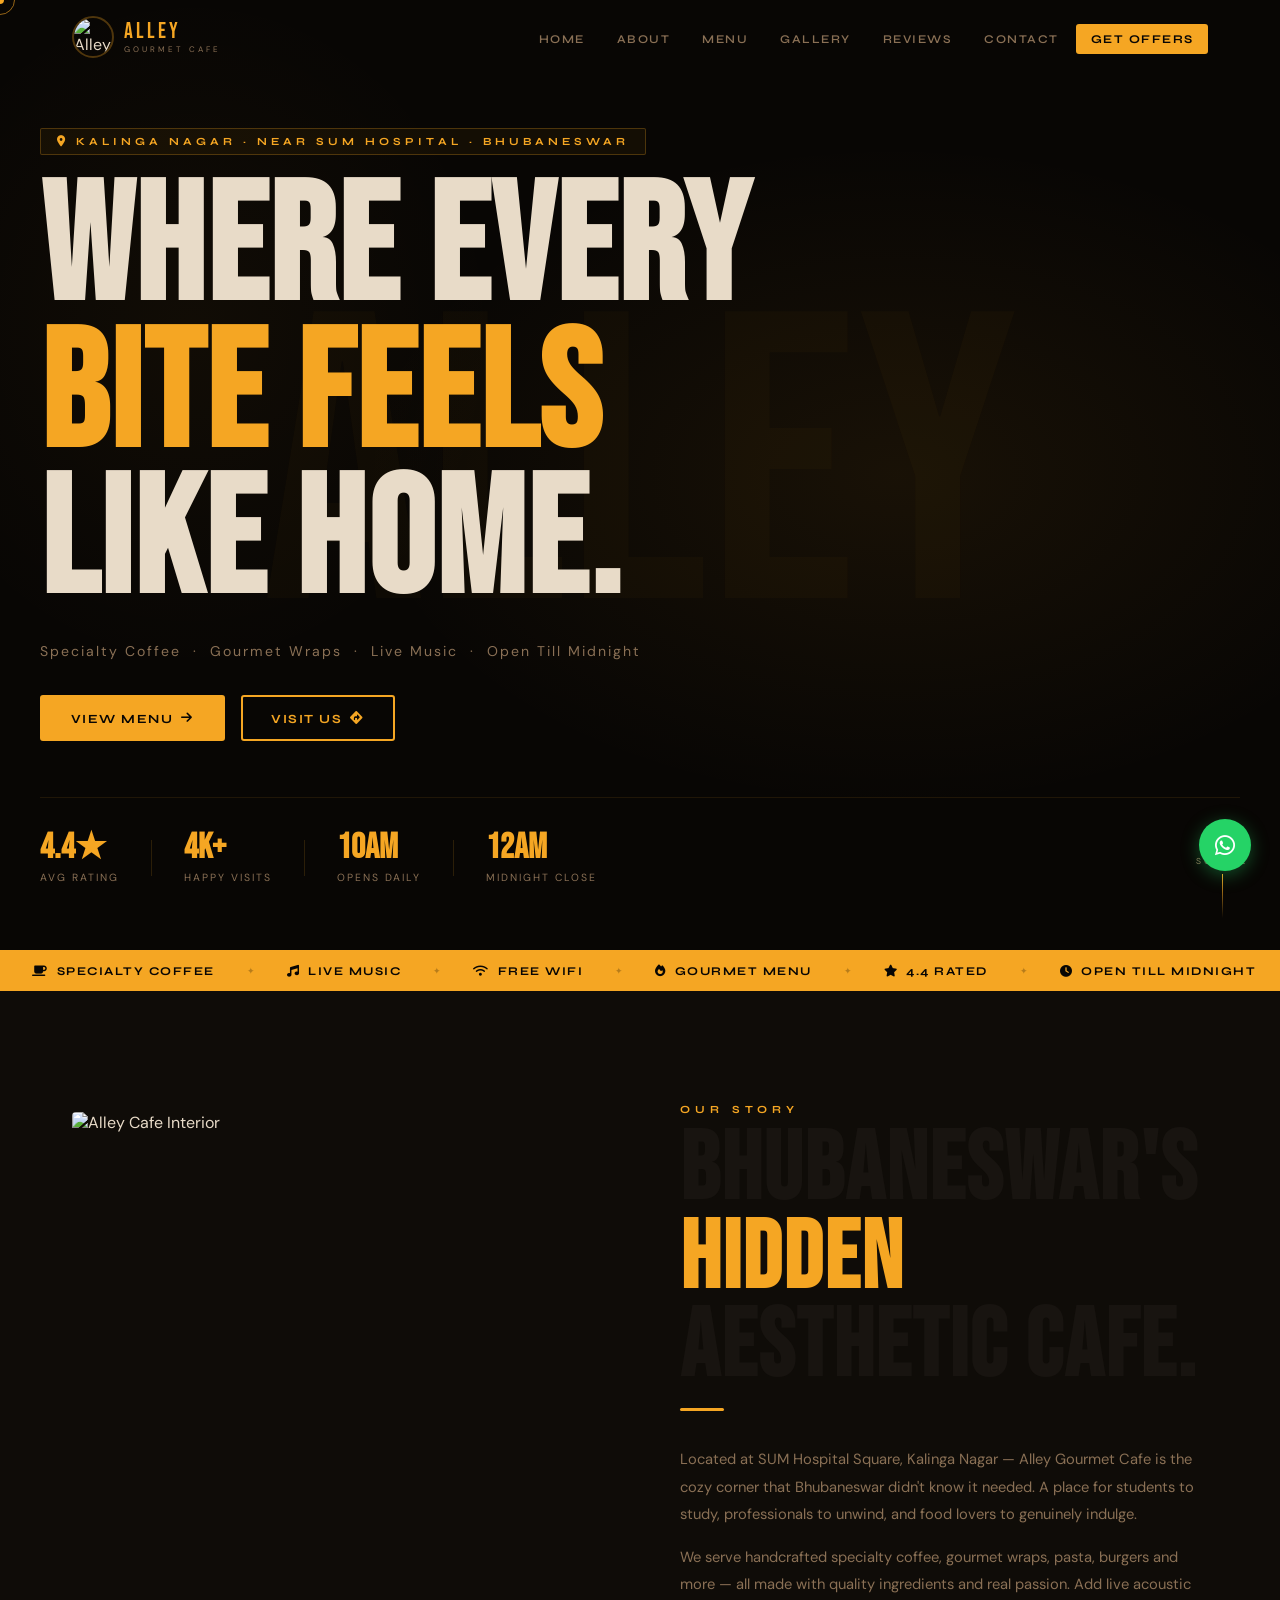
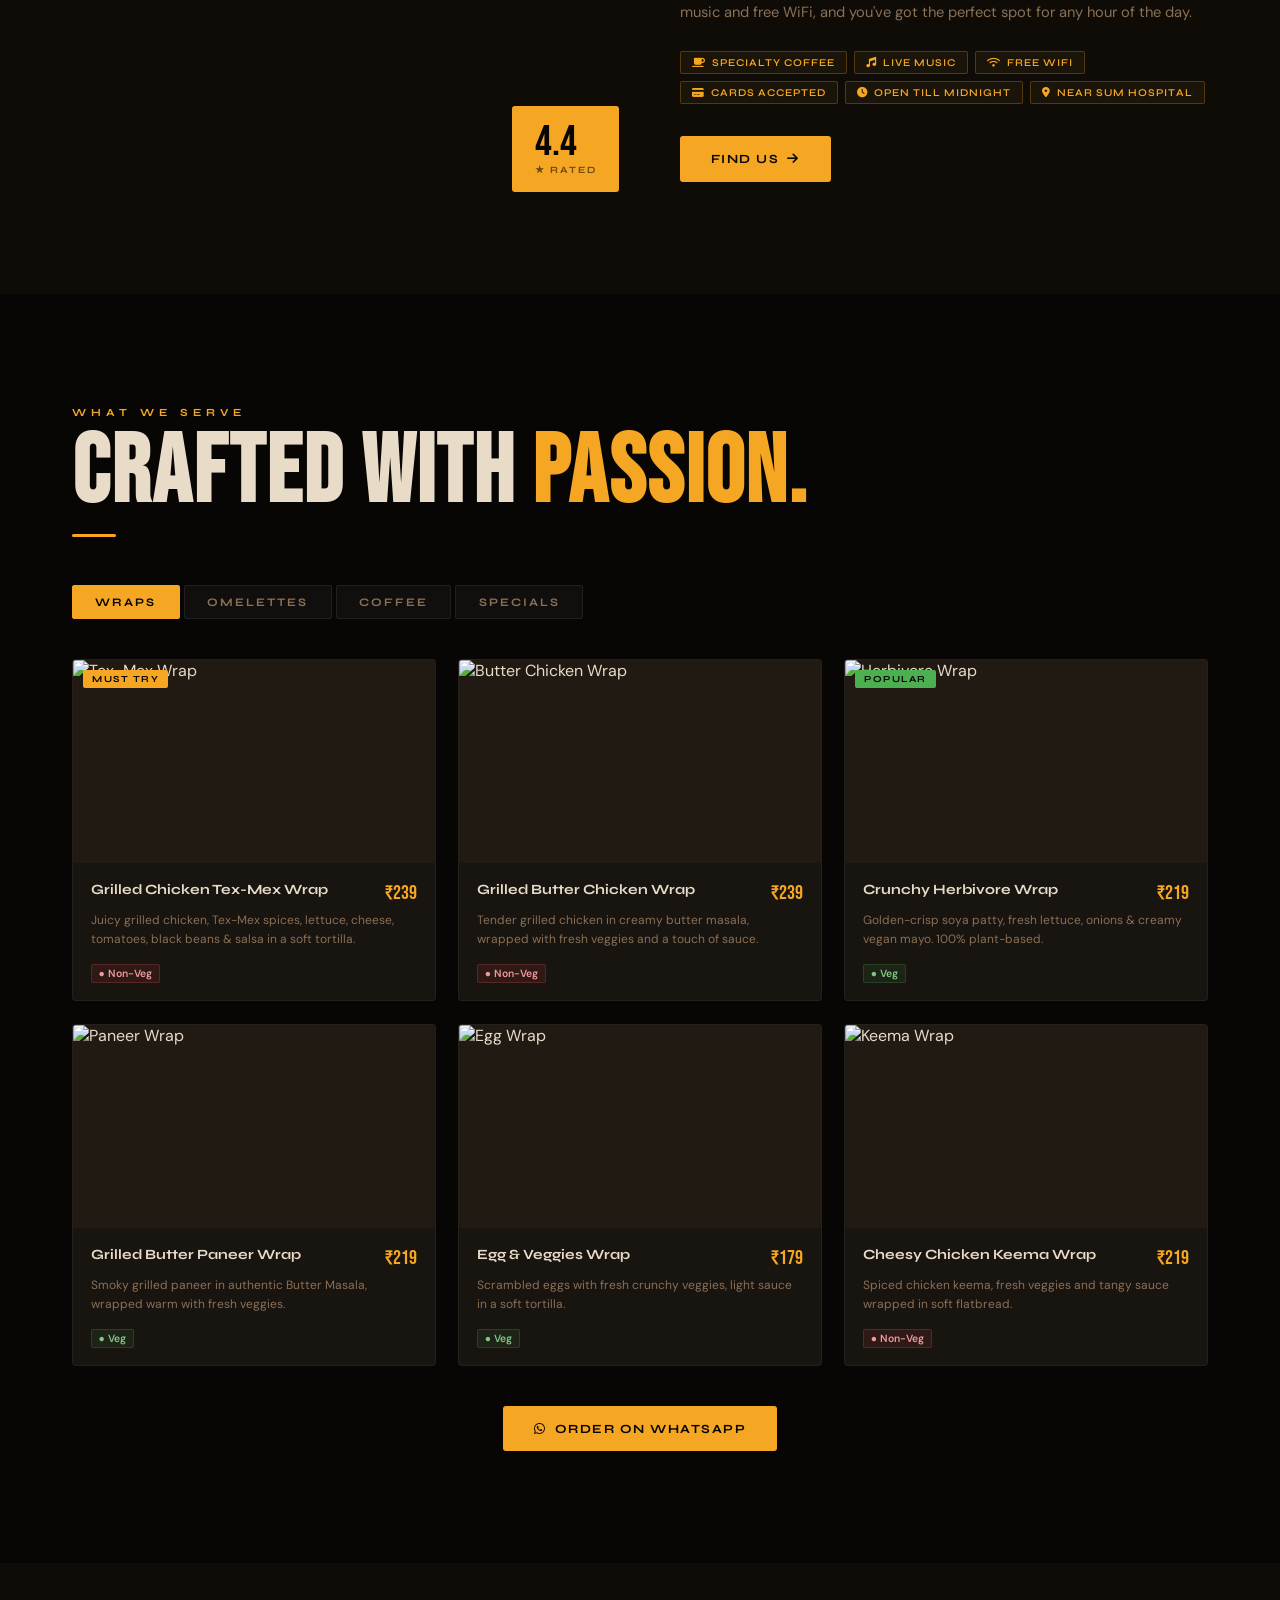
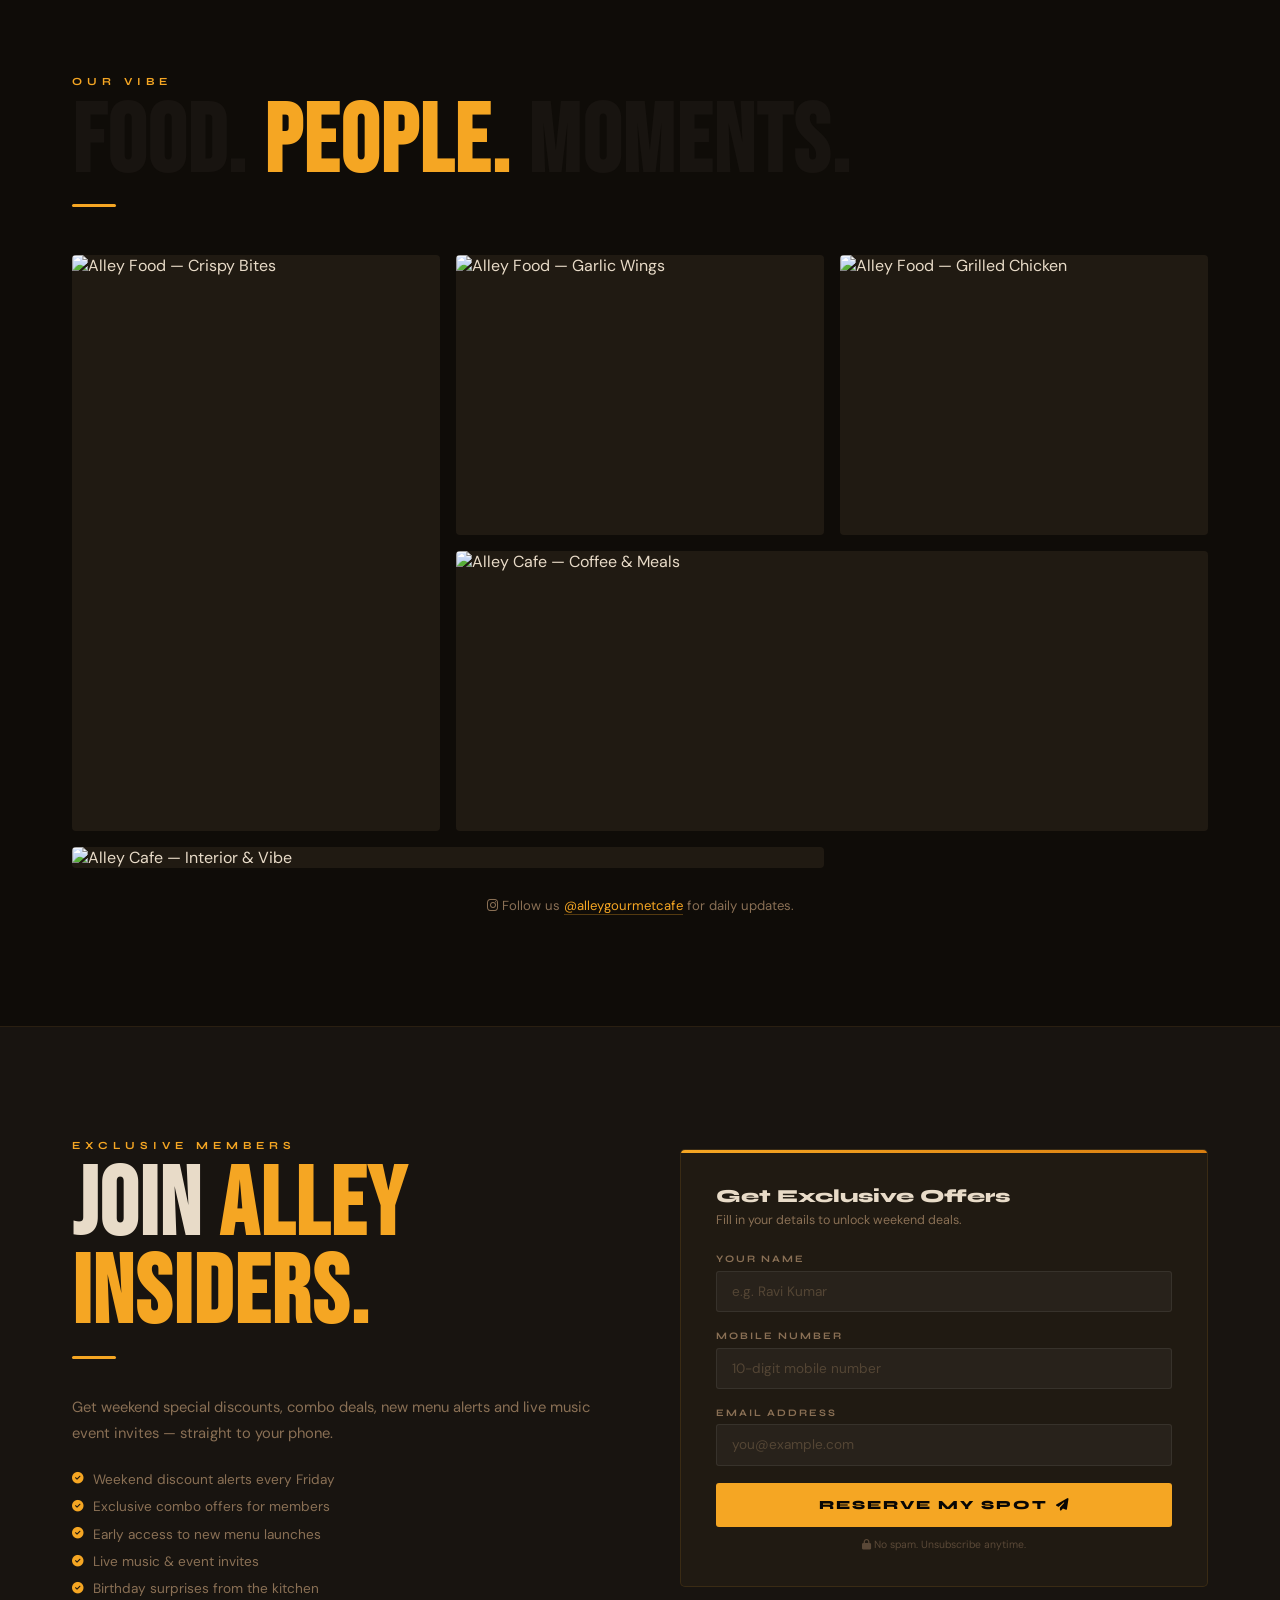
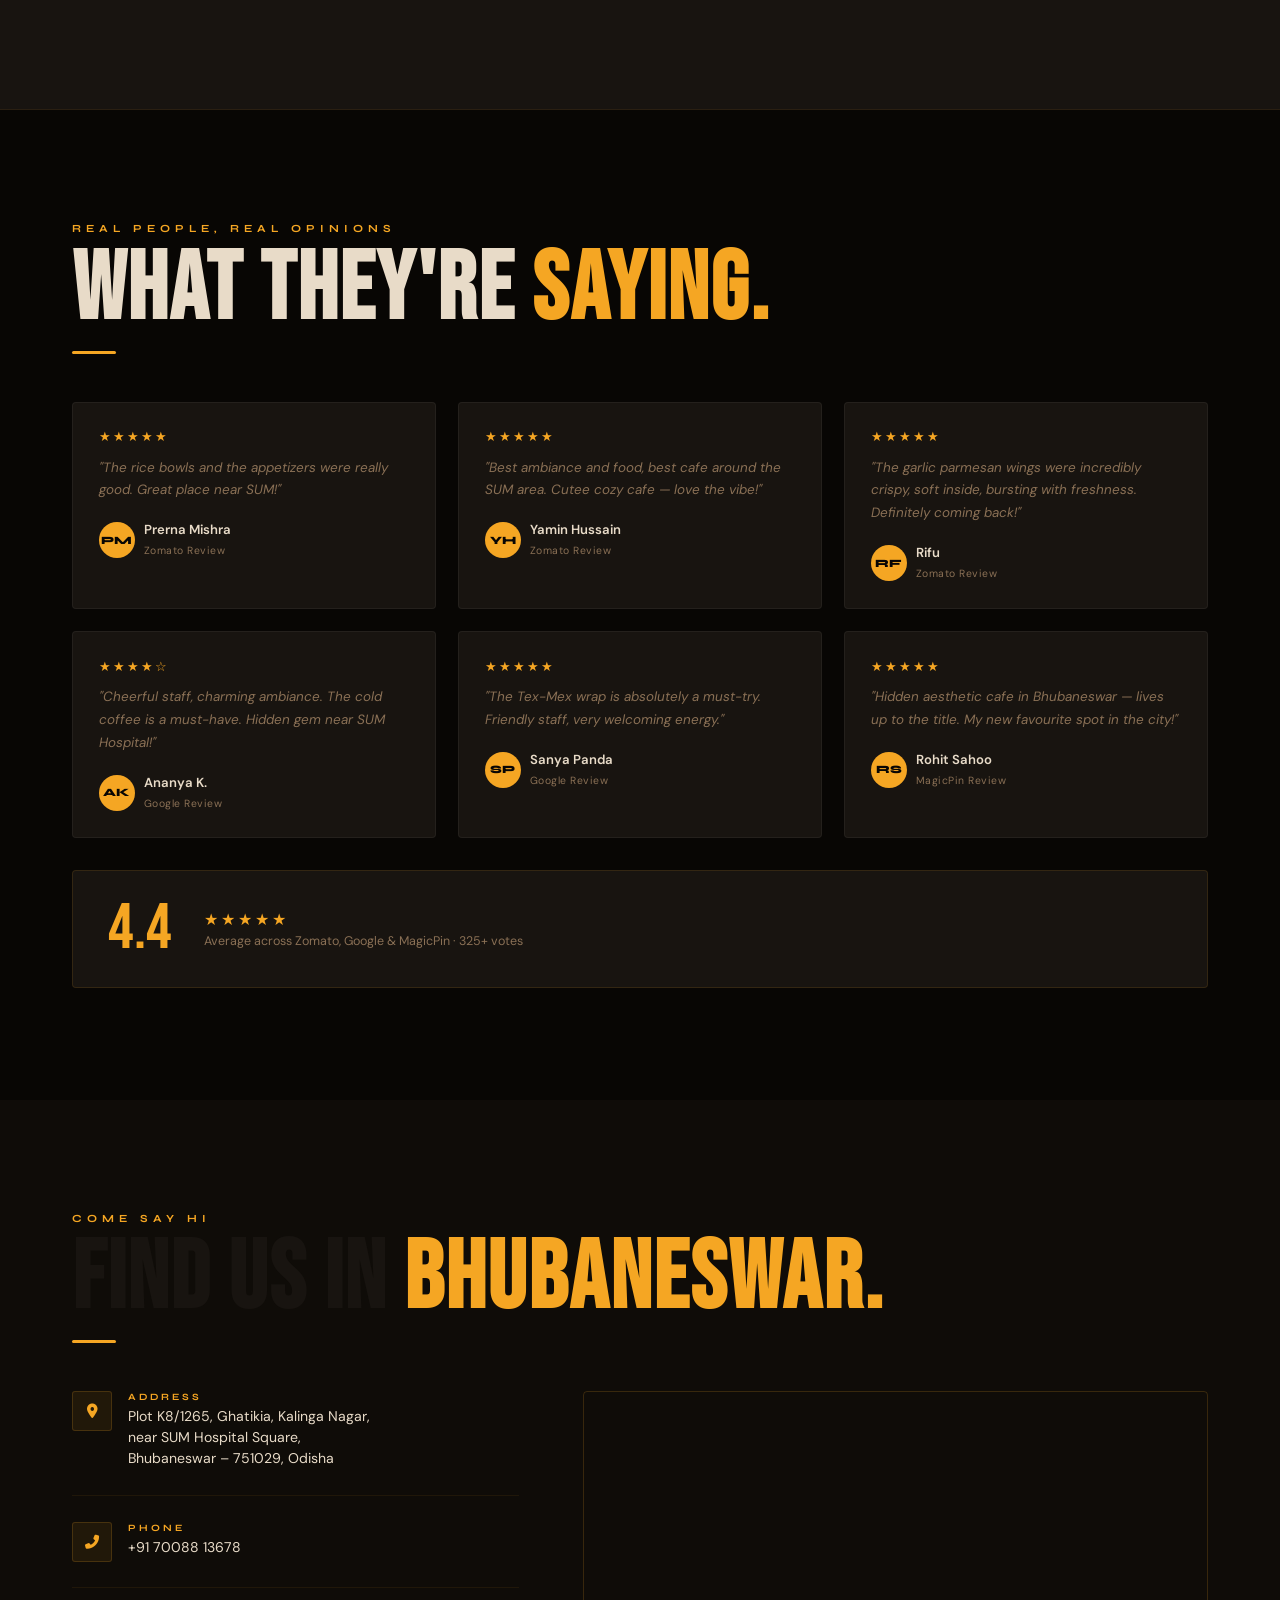
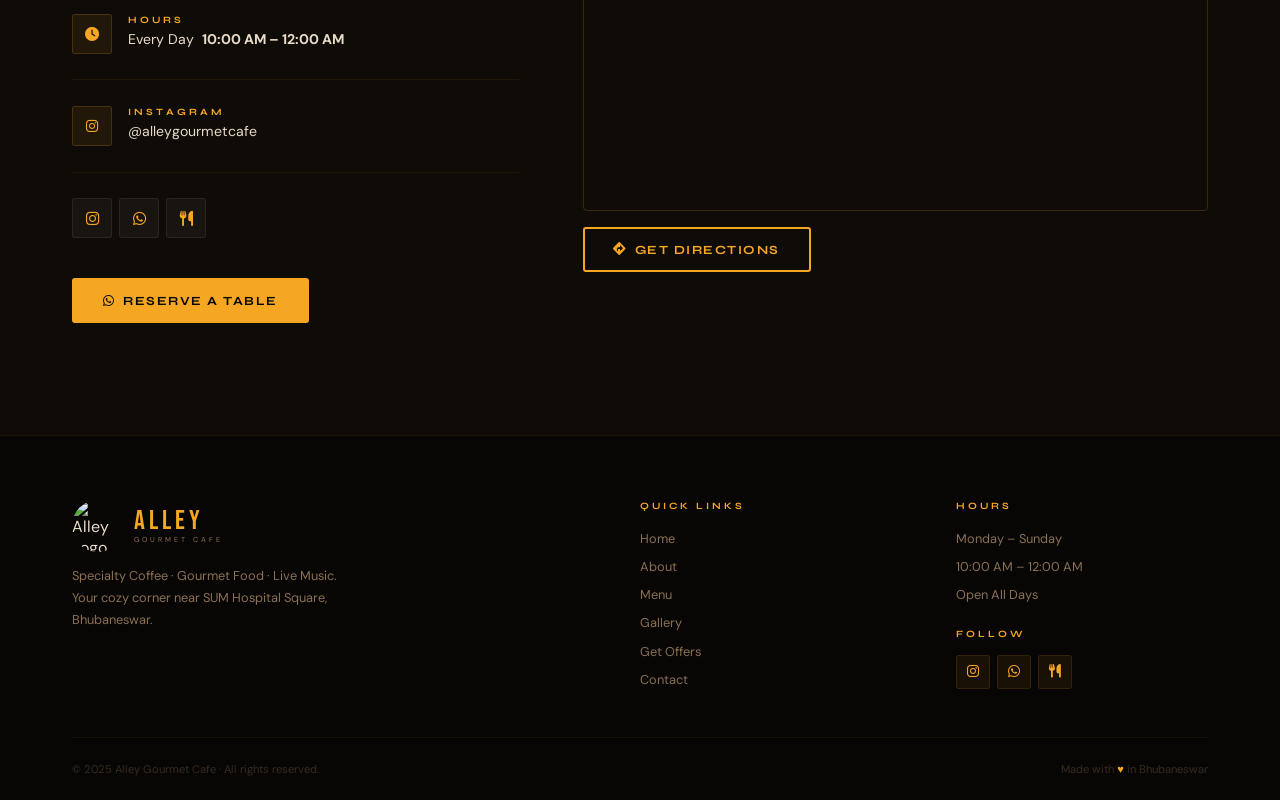
==== index.html @ 865d18d4 "Rename index.html.html to index.html" ====
<!DOCTYPE html>
<html lang="en">
<head>
  <meta charset="UTF-8"/>
  <meta name="viewport" content="width=device-width, initial-scale=1.0"/>
  <title>Alley Gourmet Cafe — Bhubaneswar</title>
  <meta name="description" content="Alley Gourmet Cafe — Specialty Coffee, Gourmet Food & Live Music near SUM Hospital Square, Kalinga Nagar, Bhubaneswar. Open 10AM–12AM Midnight."/>
  <link rel="preconnect" href="https://fonts.googleapis.com"/>
  <link rel="preconnect" href="https://fonts.gstatic.com" crossorigin/>
  <link href="https://fonts.googleapis.com/css2?family=Bebas+Neue&family=Syne:wght@400;600;700;800&family=DM+Sans:ital,wght@0,300;0,400;0,500;1,400&display=swap" rel="stylesheet"/>
  <link rel="stylesheet" href="https://cdnjs.cloudflare.com/ajax/libs/font-awesome/6.5.0/css/all.min.css"/>
  <link rel="stylesheet" href="css/style.css"/>
</head>
<body>

<!-- ═══ SPLASH ═══ -->
<div id="splash">
  <div class="splash-inner">
    <div class="splash-logo-wrap">
      <img src="images/logo.jpg" alt="Alley Gourmet Cafe Logo" class="splash-img"/>
    </div>
    <p class="splash-tag">WHERE EVERY BITE FEELS LIKE HOME</p>
    <div class="splash-bar"></div>
  </div>
</div>

<!-- ═══ CURSOR ═══ -->
<div class="cursor" id="cursor"></div>
<div class="cursor-ring" id="cursorRing"></div>

<!-- ═══ NAVBAR ═══ -->
<nav class="navbar" id="navbar">
  <div class="nav-wrap">
    <a href="#hero" class="nav-brand">
      <img src="images/logo.jpg" alt="Alley Logo" class="nav-logo-img"/>
      <div class="nav-brand-text">
        <span class="nbname">ALLEY</span>
        <span class="nbsub">GOURMET CAFE</span>
      </div>
    </a>
    <button class="hamburger" id="hamburger" aria-label="Toggle menu">
      <span></span><span></span><span></span>
    </button>
    <ul class="nav-menu" id="navMenu">
      <li><a href="#hero"    class="nlink">Home</a></li>
      <li><a href="#about"   class="nlink">About</a></li>
      <li><a href="#menu"    class="nlink">Menu</a></li>
      <li><a href="#gallery" class="nlink">Gallery</a></li>
      <li><a href="#reviews" class="nlink">Reviews</a></li>
      <li><a href="#contact" class="nlink">Contact</a></li>
      <li><a href="#offers"  class="nlink ncta">Get Offers</a></li>
    </ul>
  </div>
</nav>

<!-- ═══ HERO ═══ -->
<section id="hero" class="hero">
  <div class="hero-bg-word">ALLEY</div>
  <div class="hero-inner">
    <span class="hero-pill reveal"><i class="fas fa-map-marker-alt"></i> Kalinga Nagar · Near SUM Hospital · Bhubaneswar</span>
    <h1 class="hero-h1 reveal">
      <span>WHERE EVERY</span>
      <span class="accent">BITE FEELS</span>
      <span>LIKE HOME.</span>
    </h1>
    <p class="hero-sub reveal">Specialty Coffee &nbsp;·&nbsp; Gourmet Wraps &nbsp;·&nbsp; Live Music &nbsp;·&nbsp; Open Till Midnight</p>
    <div class="hero-actions reveal">
      <a href="#menu"    class="btn-fill">View Menu <i class="fas fa-arrow-right"></i></a>
      <a href="#contact" class="btn-line">Visit Us  <i class="fas fa-directions"></i></a>
    </div>
    <div class="hero-nums reveal">
      <div class="hnum"><b>4.4★</b><span>Avg Rating</span></div>
      <div class="hdiv"></div>
      <div class="hnum"><b>4K+</b><span>Happy Visits</span></div>
      <div class="hdiv"></div>
      <div class="hnum"><b>10AM</b><span>Opens Daily</span></div>
      <div class="hdiv"></div>
      <div class="hnum"><b>12AM</b><span>Midnight Close</span></div>
    </div>
  </div>
  <div class="hero-scroll"><span>SCROLL</span><div class="hscroll-line"></div></div>
</section>

<!-- ═══ TICKER ═══ -->
<div class="ticker">
  <div class="ticker-inner">
    <span><i class="fas fa-coffee"></i> Specialty Coffee</span><em>✦</em>
    <span><i class="fas fa-music"></i> Live Music</span><em>✦</em>
    <span><i class="fas fa-wifi"></i> Free WiFi</span><em>✦</em>
    <span><i class="fas fa-fire"></i> Gourmet Menu</span><em>✦</em>
    <span><i class="fas fa-star"></i> 4.4 Rated</span><em>✦</em>
    <span><i class="fas fa-clock"></i> Open Till Midnight</span><em>✦</em>
    <span><i class="fas fa-tag"></i> Affordable Prices</span><em>✦</em>
    <span><i class="fas fa-coffee"></i> Specialty Coffee</span><em>✦</em>
    <span><i class="fas fa-music"></i> Live Music</span><em>✦</em>
    <span><i class="fas fa-wifi"></i> Free WiFi</span><em>✦</em>
    <span><i class="fas fa-fire"></i> Gourmet Menu</span><em>✦</em>
    <span><i class="fas fa-star"></i> 4.4 Rated</span><em>✦</em>
    <span><i class="fas fa-clock"></i> Open Till Midnight</span><em>✦</em>
    <span><i class="fas fa-tag"></i> Affordable Prices</span><em>✦</em>
  </div>
</div>

<!-- ═══ ABOUT ═══ -->
<section id="about" class="about">
  <div class="container">
    <div class="about-grid">
      <div class="about-img-col reveal">
        <div class="about-img-frame">
          <img src="images/cafe-interior.jpg" alt="Alley Cafe Interior" class="about-photo"/>
          <div class="about-float-badge">
            <div class="afb-num">4.4</div>
            <div class="afb-txt">★ Rated</div>
          </div>
        </div>
      </div>
      <div class="about-txt-col">
        <p class="slabel reveal">Our Story</p>
        <h2 class="stitle reveal">Bhubaneswar's<br/><em>Hidden</em> Aesthetic Cafe.</h2>
        <div class="sbar reveal"></div>
        <p class="about-p reveal">Located at SUM Hospital Square, Kalinga Nagar — Alley Gourmet Cafe is the cozy corner that Bhubaneswar didn't know it needed. A place for students to study, professionals to unwind, and food lovers to genuinely indulge.</p>
        <p class="about-p reveal">We serve handcrafted specialty coffee, gourmet wraps, pasta, burgers and more — all made with quality ingredients and real passion. Add live acoustic music and free WiFi, and you've got the perfect spot for any hour of the day.</p>
        <div class="about-chips reveal">
          <span><i class="fas fa-coffee"></i> Specialty Coffee</span>
          <span><i class="fas fa-music"></i> Live Music</span>
          <span><i class="fas fa-wifi"></i> Free WiFi</span>
          <span><i class="fas fa-credit-card"></i> Cards Accepted</span>
          <span><i class="fas fa-clock"></i> Open Till Midnight</span>
          <span><i class="fas fa-map-marker-alt"></i> Near SUM Hospital</span>
        </div>
        <a href="#contact" class="btn-fill reveal">Find Us <i class="fas fa-arrow-right"></i></a>
      </div>
    </div>
  </div>
</section>

<!-- ═══ MENU ═══ -->
<section id="menu" class="menu-sec">
  <div class="container">
    <div class="sec-head reveal">
      <p class="slabel">What We Serve</p>
      <h2 class="stitle light">Crafted With <em>Passion.</em></h2>
      <div class="sbar"></div>
    </div>
    <div class="menu-tabs reveal">
      <button class="mtab active" data-cat="wraps">Wraps</button>
      <button class="mtab" data-cat="omelettes">Omelettes</button>
      <button class="mtab" data-cat="coffee">Coffee</button>
      <button class="mtab" data-cat="specials">Specials</button>
    </div>
    <div class="mgrid">

      <!-- WRAPS -->
      <div class="mcard" data-cat="wraps">
        <div class="mcard-img">
          <img src="images/garlic-wings.jpg" alt="Tex-Mex Wrap"/>
          <span class="mbadge">Must Try</span>
        </div>
        <div class="mcard-body">
          <div class="mcard-top"><h4>Grilled Chicken Tex-Mex Wrap</h4><span class="mprice">₹239</span></div>
          <p>Juicy grilled chicken, Tex-Mex spices, lettuce, cheese, tomatoes, black beans & salsa in a soft tortilla.</p>
          <span class="tag-nv">● Non-Veg</span>
        </div>
      </div>
      <div class="mcard" data-cat="wraps">
        <div class="mcard-img"><img src="images/grilled-chicken.jpg" alt="Butter Chicken Wrap"/></div>
        <div class="mcard-body">
          <div class="mcard-top"><h4>Grilled Butter Chicken Wrap</h4><span class="mprice">₹239</span></div>
          <p>Tender grilled chicken in creamy butter masala, wrapped with fresh veggies and a touch of sauce.</p>
          <span class="tag-nv">● Non-Veg</span>
        </div>
      </div>
      <div class="mcard" data-cat="wraps">
        <div class="mcard-img">
          <img src="images/gallery-1.jpg" alt="Herbivore Wrap"/>
          <span class="mbadge mbadge-veg">Popular</span>
        </div>
        <div class="mcard-body">
          <div class="mcard-top"><h4>Crunchy Herbivore Wrap</h4><span class="mprice">₹219</span></div>
          <p>Golden-crisp soya patty, fresh lettuce, onions & creamy vegan mayo. 100% plant-based.</p>
          <span class="tag-v">● Veg</span>
        </div>
      </div>
      <div class="mcard" data-cat="wraps">
        <div class="mcard-img"><img src="images/gallery-2.jpg" alt="Paneer Wrap"/></div>
        <div class="mcard-body">
          <div class="mcard-top"><h4>Grilled Butter Paneer Wrap</h4><span class="mprice">₹219</span></div>
          <p>Smoky grilled paneer in authentic Butter Masala, wrapped warm with fresh veggies.</p>
          <span class="tag-v">● Veg</span>
        </div>
      </div>
      <div class="mcard" data-cat="wraps">
        <div class="mcard-img"><img src="images/gallery-3.jpg" alt="Egg Wrap"/></div>
        <div class="mcard-body">
          <div class="mcard-top"><h4>Egg & Veggies Wrap</h4><span class="mprice">₹179</span></div>
          <p>Scrambled eggs with fresh crunchy veggies, light sauce in a soft tortilla.</p>
          <span class="tag-v">● Veg</span>
        </div>
      </div>
      <div class="mcard" data-cat="wraps">
        <div class="mcard-img"><img src="images/grilled-chicken.jpg" alt="Keema Wrap"/></div>
        <div class="mcard-body">
          <div class="mcard-top"><h4>Cheesy Chicken Keema Wrap</h4><span class="mprice">₹219</span></div>
          <p>Spiced chicken keema, fresh veggies and tangy sauce wrapped in soft flatbread.</p>
          <span class="tag-nv">● Non-Veg</span>
        </div>
      </div>

      <!-- OMELETTES -->
      <div class="mcard" data-cat="omelettes">
        <div class="mcard-img"><img src="images/gallery-1.jpg" alt="Cheese Omelette"/></div>
        <div class="mcard-body">
          <div class="mcard-top"><h4>Cheese Chicken Omelette</h4><span class="mprice">₹179</span></div>
          <p>Fluffy omelette loaded with melted cheese and tender chicken — hearty any time of day.</p>
          <span class="tag-nv">● Non-Veg</span>
        </div>
      </div>
      <div class="mcard" data-cat="omelettes">
        <div class="mcard-img"><img src="images/grilled-chicken.jpg" alt="Keema Omelette"/></div>
        <div class="mcard-body">
          <div class="mcard-top"><h4>Chicken Keema Loaded Omelette</h4><span class="mprice">₹199</span></div>
          <p>Richly spiced chicken keema packed into a golden, perfectly cooked omelette.</p>
          <span class="tag-nv">● Non-Veg</span>
        </div>
      </div>

      <!-- COFFEE -->
      <div class="mcard" data-cat="coffee">
        <div class="mcard-img">
          <img src="images/gallery-4.jpg" alt="Cappuccino"/>
          <span class="mbadge">Must Try</span>
        </div>
        <div class="mcard-body">
          <div class="mcard-top"><h4>Cappuccino</h4><span class="mprice">Ask us</span></div>
          <p>Signature cappuccino — handcrafted with specialty-grade beans and perfectly frothed milk.</p>
          <span class="tag-bev">☕ Specialty</span>
        </div>
      </div>
      <div class="mcard" data-cat="coffee">
        <div class="mcard-img"><img src="images/gallery-4.jpg" alt="Cold Brew"/></div>
        <div class="mcard-body">
          <div class="mcard-top"><h4>Cold Brew Coffee</h4><span class="mprice">Ask us</span></div>
          <p>Slow-steeped cold brew — rich, smooth, low-acid. Perfect for warm Bhubaneswar afternoons.</p>
          <span class="tag-bev">☕ Specialty</span>
        </div>
      </div>

      <!-- SPECIALS -->
      <div class="mcard" data-cat="specials">
        <div class="mcard-img">
          <img src="images/chicken-pakora.jpg" alt="Chicken Pakora"/>
          <span class="mbadge">Must Try</span>
        </div>
        <div class="mcard-body">
          <div class="mcard-top"><h4>Chicken Pakora</h4><span class="mprice">Ask us</span></div>
          <p>Crispy spiced chicken pakora — our most-ordered starter. Served with dipping sauce.</p>
          <span class="tag-nv">● Non-Veg</span>
        </div>
      </div>
      <div class="mcard" data-cat="specials">
        <div class="mcard-img">
          <img src="images/garlic-wings.jpg" alt="Garlic Parmesan Wings"/>
          <span class="mbadge">Fan Fav</span>
        </div>
        <div class="mcard-body">
          <div class="mcard-top"><h4>Garlic Parmesan Wings</h4><span class="mprice">Ask us</span></div>
          <p>Crispy wings tossed in garlic parmesan butter — soft inside, crunchy outside. Absolutely irresistible.</p>
          <span class="tag-nv">● Non-Veg</span>
        </div>
      </div>
      <div class="mcard" data-cat="specials">
        <div class="mcard-img"><img src="images/grilled-chicken.jpg" alt="Grilled Chicken"/></div>
        <div class="mcard-body">
          <div class="mcard-top"><h4>Grilled Chicken Special</h4><span class="mprice">Ask us</span></div>
          <p>Beautifully grilled spiced chicken on a platter with spring onions and house sauce. A showstopper.</p>
          <span class="tag-nv">● Non-Veg</span>
        </div>
      </div>
    </div>
    <div class="menu-cta reveal">
      <a href="https://wa.me/917008813678" target="_blank" class="btn-fill"><i class="fab fa-whatsapp"></i> Order on WhatsApp</a>
    </div>
  </div>
</section>

<!-- ═══ GALLERY ═══ -->
<section id="gallery" class="gallery-sec">
  <div class="container">
    <div class="sec-head reveal">
      <p class="slabel">Our Vibe</p>
      <h2 class="stitle">Food. <em>People.</em> Moments.</h2>
      <div class="sbar"></div>
    </div>
    <div class="gallery-grid reveal">
      <div class="gitem gtall">
        <img src="images/gallery-1.jpg" alt="Alley Food — Crispy Bites"/>
        <div class="gover"><span>Crispy Bites</span></div>
      </div>
      <div class="gitem">
        <img src="images/gallery-2.jpg" alt="Alley Food — Garlic Wings"/>
        <div class="gover"><span>Garlic Wings</span></div>
      </div>
      <div class="gitem">
        <img src="images/gallery-3.jpg" alt="Alley Food — Grilled Chicken"/>
        <div class="gover"><span>Grilled Chicken</span></div>
      </div>
      <div class="gitem gwide">
        <img src="images/gallery-4.jpg" alt="Alley Cafe — Coffee & Meals"/>
        <div class="gover"><span>Coffee & Meals</span></div>
      </div>
      <div class="gitem gwide">
        <img src="images/gallery-5.jpg" alt="Alley Cafe — Interior & Vibe"/>
        <div class="gover"><span>The Alley Vibe</span></div>
      </div>
    </div>
    <p class="gallery-note reveal"><i class="fab fa-instagram"></i> Follow us <a href="https://www.instagram.com/alleygourmetcafe" target="_blank">@alleygourmetcafe</a> for daily updates.</p>
  </div>
</section>

<!-- ═══ OFFERS / LEAD GEN ═══ -->
<section id="offers" class="offers-sec">
  <div class="container">
    <div class="offers-grid">
      <div class="offers-left reveal">
        <p class="slabel">Exclusive Members</p>
        <h2 class="stitle light">Join <em>Alley<br/>Insiders.</em></h2>
        <div class="sbar"></div>
        <p class="offers-desc">Get weekend special discounts, combo deals, new menu alerts and live music event invites — straight to your phone.</p>
        <ul class="offers-list">
          <li><i class="fas fa-check-circle"></i> Weekend discount alerts every Friday</li>
          <li><i class="fas fa-check-circle"></i> Exclusive combo offers for members</li>
          <li><i class="fas fa-check-circle"></i> Early access to new menu launches</li>
          <li><i class="fas fa-check-circle"></i> Live music & event invites</li>
          <li><i class="fas fa-check-circle"></i> Birthday surprises from the kitchen</li>
        </ul>
      </div>
      <div class="offers-right reveal">
        <div class="form-box">
          <h3>Get Exclusive Offers</h3>
          <p class="form-sub">Fill in your details to unlock weekend deals.</p>
          <form id="leadsForm" novalidate>
            <div class="fg">
              <label>Your Name</label>
              <input type="text" id="ln" class="fi" placeholder="e.g. Ravi Kumar"/>
              <span class="fe" id="ln-e">Please enter your name.</span>
            </div>
            <div class="fg">
              <label>Mobile Number</label>
              <input type="tel" id="lm" class="fi" placeholder="10-digit mobile number" maxlength="10"/>
              <span class="fe" id="lm-e">Enter a valid 10-digit mobile number.</span>
            </div>
            <div class="fg">
              <label>Email Address</label>
              <input type="email" id="le" class="fi" placeholder="you@example.com"/>
              <span class="fe" id="le-e">Enter a valid email address.</span>
            </div>
            <button type="submit" class="btn-submit">Reserve My Spot <i class="fas fa-paper-plane"></i></button>
            <p class="form-note"><i class="fas fa-lock"></i> No spam. Unsubscribe anytime.</p>
          </form>
          <div class="form-ok" id="formOk">
            <i class="fas fa-check-circle"></i>
            <h4>You're In!</h4>
            <p>Welcome to Alley Insiders. Watch for this weekend's deal in your inbox!</p>
          </div>
        </div>
      </div>
    </div>
  </div>
</section>

<!-- ═══ REVIEWS ═══ -->
<section id="reviews" class="reviews-sec">
  <div class="container">
    <div class="sec-head reveal">
      <p class="slabel">Real People, Real Opinions</p>
      <h2 class="stitle light">What They're <em>Saying.</em></h2>
      <div class="sbar"></div>
    </div>
    <div class="rev-grid">
      <div class="rcard reveal">
        <div class="rstars">★★★★★</div>
        <p>"The rice bowls and the appetizers were really good. Great place near SUM!"</p>
        <div class="rauthor"><div class="rav">PM</div><div><b>Prerna Mishra</b><span>Zomato Review</span></div></div>
      </div>
      <div class="rcard reveal">
        <div class="rstars">★★★★★</div>
        <p>"Best ambiance and food, best cafe around the SUM area. Cutee cozy cafe — love the vibe!"</p>
        <div class="rauthor"><div class="rav">YH</div><div><b>Yamin Hussain</b><span>Zomato Review</span></div></div>
      </div>
      <div class="rcard reveal">
        <div class="rstars">★★★★★</div>
        <p>"The garlic parmesan wings were incredibly crispy, soft inside, bursting with freshness. Definitely coming back!"</p>
        <div class="rauthor"><div class="rav">RF</div><div><b>Rifu</b><span>Zomato Review</span></div></div>
      </div>
      <div class="rcard reveal">
        <div class="rstars">★★★★☆</div>
        <p>"Cheerful staff, charming ambiance. The cold coffee is a must-have. Hidden gem near SUM Hospital!"</p>
        <div class="rauthor"><div class="rav">AK</div><div><b>Ananya K.</b><span>Google Review</span></div></div>
      </div>
      <div class="rcard reveal">
        <div class="rstars">★★★★★</div>
        <p>"The Tex-Mex wrap is absolutely a must-try. Friendly staff, very welcoming energy."</p>
        <div class="rauthor"><div class="rav">SP</div><div><b>Sanya Panda</b><span>Google Review</span></div></div>
      </div>
      <div class="rcard reveal">
        <div class="rstars">★★★★★</div>
        <p>"Hidden aesthetic cafe in Bhubaneswar — lives up to the title. My new favourite spot in the city!"</p>
        <div class="rauthor"><div class="rav">RS</div><div><b>Rohit Sahoo</b><span>MagicPin Review</span></div></div>
      </div>
    </div>
    <div class="rating-summary reveal">
      <div class="rs-big">4.4</div>
      <div><div class="rs-stars">★★★★★</div><p>Average across Zomato, Google & MagicPin · 325+ votes</p></div>
    </div>
  </div>
</section>

<!-- ═══ CONTACT ═══ -->
<section id="contact" class="contact-sec">
  <div class="container">
    <div class="sec-head reveal">
      <p class="slabel">Come Say Hi</p>
      <h2 class="stitle">Find Us in <em>Bhubaneswar.</em></h2>
      <div class="sbar"></div>
    </div>
    <div class="contact-grid">
      <div class="contact-info reveal">
        <div class="ci"><div class="ci-icon"><i class="fas fa-map-marker-alt"></i></div><div><span>Address</span><p>Plot K8/1265, Ghatikia, Kalinga Nagar,<br/>near SUM Hospital Square,<br/>Bhubaneswar – 751029, Odisha</p></div></div>
        <div class="ci"><div class="ci-icon"><i class="fas fa-phone-alt"></i></div><div><span>Phone</span><p><a href="tel:+917008813678">+91 70088 13678</a></p></div></div>
        <div class="ci"><div class="ci-icon"><i class="fas fa-clock"></i></div><div><span>Hours</span><p>Every Day &nbsp;<strong>10:00 AM – 12:00 AM</strong></p></div></div>
        <div class="ci"><div class="ci-icon"><i class="fab fa-instagram"></i></div><div><span>Instagram</span><p><a href="https://www.instagram.com/alleygourmetcafe" target="_blank">@alleygourmetcafe</a></p></div></div>
        <div class="ci-socials">
          <a href="https://www.instagram.com/alleygourmetcafe" target="_blank"><i class="fab fa-instagram"></i></a>
          <a href="https://wa.me/917008813678" target="_blank" class="wa"><i class="fab fa-whatsapp"></i></a>
          <a href="https://zoma.to/r/20392068" target="_blank"><i class="fas fa-utensils"></i></a>
        </div>
        <a href="https://wa.me/917008813678" target="_blank" class="btn-fill" style="margin-top:1.5rem;display:inline-flex;align-items:center;gap:8px;"><i class="fab fa-whatsapp"></i> Reserve a Table</a>
      </div>
      <div class="contact-map reveal">
        <div class="map-frame">
          <iframe src="https://www.google.com/maps/embed?pb=!1m18!1m12!1m3!1d3741.8!2d85.77139!3d20.28389!2m3!1f0!2f0!3f0!3m2!1i1024!2i768!4f13.1!3m3!1m2!1s0x3a190900e3a30b51%3A0x8af8ee7572c2a44!2sAlley%20Gourmet%20Cafe!5e0!3m2!1sen!2sin!4v1699000000000" allowfullscreen="" loading="lazy" title="Alley Gourmet Cafe Map"></iframe>
        </div>
        <a href="https://maps.google.com/?q=Alley+Gourmet+Cafe+Kalinga+Nagar+Bhubaneswar" target="_blank" class="btn-line" style="margin-top:1rem;display:inline-flex;align-items:center;gap:8px;"><i class="fas fa-directions"></i> Get Directions</a>
      </div>
    </div>
  </div>
</section>

<!-- ═══ FOOTER ═══ -->
<footer class="site-footer">
  <div class="container">
    <div class="footer-grid">
      <div class="fg-brand">
        <div class="fg-logo">
          <img src="images/logo.jpg" alt="Alley Logo" style="width:52px;height:52px;border-radius:50%;object-fit:cover;"/>
          <div><div class="fg-name">ALLEY</div><div class="fg-sub">GOURMET CAFE</div></div>
        </div>
        <p>Specialty Coffee · Gourmet Food · Live Music. Your cozy corner near SUM Hospital Square, Bhubaneswar.</p>
      </div>
      <div class="fg-col">
        <h4>Quick Links</h4>
        <ul>
          <li><a href="#hero">Home</a></li>
          <li><a href="#about">About</a></li>
          <li><a href="#menu">Menu</a></li>
          <li><a href="#gallery">Gallery</a></li>
          <li><a href="#offers">Get Offers</a></li>
          <li><a href="#contact">Contact</a></li>
        </ul>
      </div>
      <div class="fg-col">
        <h4>Hours</h4>
        <ul>
          <li><span>Monday – Sunday</span></li>
          <li><span class="amber-txt">10:00 AM – 12:00 AM</span></li>
          <li><span>Open All Days</span></li>
        </ul>
        <h4 style="margin-top:1.5rem;">Follow</h4>
        <div class="footer-socials">
          <a href="https://www.instagram.com/alleygourmetcafe" target="_blank"><i class="fab fa-instagram"></i></a>
          <a href="https://wa.me/917008813678" target="_blank"><i class="fab fa-whatsapp"></i></a>
          <a href="https://zoma.to/r/20392068" target="_blank"><i class="fas fa-utensils"></i></a>
        </div>
      </div>
    </div>
    <div class="footer-bottom">
      <span>&copy; 2025 Alley Gourmet Cafe · All rights reserved.</span>
      <span>Made with <span class="amber-txt">♥</span> in Bhubaneswar</span>
    </div>
  </div>
</footer>

<!-- WhatsApp Float -->
<a href="https://wa.me/917008813678" class="wa-btn" target="_blank" aria-label="WhatsApp">
  <i class="fab fa-whatsapp"></i>
</a>

<script src="js/main.js"></script>
</body>
</html>
---- css/style.css ----
@import url('https://fonts.googleapis.com/css2?family=Bebas+Neue&family=Syne:wght@400;600;700;800&family=DM+Sans:ital,wght@0,300;0,400;0,500;1,400&display=swap');

:root {
  --amber:  #F5A623;
  --amber-d:#D97E10;
  --black:  #080604;
  --dark:   #0F0C08;
  --dark2:  #181410;
  --dark3:  #201A12;
  --text:   #E8DBC8;
  --mute:   #8A7055;
  --cream:  #FDF6E9;
  --t: .35s cubic-bezier(.25,.46,.45,.94);
}

*,*::before,*::after{margin:0;padding:0;box-sizing:border-box;}
html{scroll-behavior:smooth;}
body{font-family:'DM Sans',sans-serif;background:var(--dark);color:var(--text);overflow-x:hidden;cursor:none;}
a{text-decoration:none;color:inherit;}
img{max-width:100%;display:block;}
ul{list-style:none;}

/* CURSOR */
.cursor{width:8px;height:8px;background:var(--amber);border-radius:50%;position:fixed;top:0;left:0;pointer-events:none;z-index:9999;transform:translate(-50%,-50%);transition:transform .1s;}
.cursor-ring{width:30px;height:30px;border:1.5px solid rgba(245,166,35,.6);border-radius:50%;position:fixed;top:0;left:0;pointer-events:none;z-index:9998;transform:translate(-50%,-50%);transition:all .15s cubic-bezier(.25,.46,.45,.94);}

/* SPLASH */
#splash{position:fixed;inset:0;background:var(--black);z-index:10000;display:flex;align-items:center;justify-content:center;animation:splashGone .5s ease 2.6s forwards;}
@keyframes splashGone{to{opacity:0;pointer-events:none;visibility:hidden;}}
.splash-inner{text-align:center;animation:splashIn .5s ease .2s both;}
@keyframes splashIn{from{opacity:0;transform:scale(.8);}to{opacity:1;transform:scale(1);}}
.splash-logo-wrap{width:180px;height:180px;margin:0 auto 1.5rem;border-radius:50%;overflow:hidden;animation:splashSpin 1.8s ease .2s both;border:3px solid rgba(245,166,35,.3);}
@keyframes splashSpin{from{opacity:0;transform:scale(.4) rotate(-20deg);}to{opacity:1;transform:scale(1) rotate(0deg);}}
.splash-img{width:100%;height:100%;object-fit:cover;}
.splash-tag{font-family:'Syne',sans-serif;font-size:.7rem;letter-spacing:5px;text-transform:uppercase;color:var(--amber);animation:splashTag .5s ease 1.2s both;}
@keyframes splashTag{from{opacity:0;transform:translateY(10px);}to{opacity:1;transform:translateY(0);}}
.splash-bar{width:0;height:2px;background:var(--amber);margin:.8rem auto 0;animation:splashBarGrow .8s ease 1.5s both;}
@keyframes splashBarGrow{to{width:120px;}}

/* NAVBAR */
.navbar{position:fixed;top:0;width:100%;z-index:1000;transition:all var(--t);}
.navbar.scrolled{background:rgba(8,6,4,.96);backdrop-filter:blur(20px);border-bottom:1px solid rgba(245,166,35,.12);}
.nav-wrap{max-width:1200px;margin:0 auto;padding:1rem 2rem;display:flex;align-items:center;justify-content:space-between;}
.nav-brand{display:flex;align-items:center;gap:10px;}
.nav-logo-img{width:42px;height:42px;border-radius:50%;object-fit:cover;border:2px solid rgba(245,166,35,.3);}
.nav-brand-text{display:flex;flex-direction:column;line-height:1.1;}
.nbname{font-family:'Bebas Neue',sans-serif;font-size:1.4rem;color:var(--amber);letter-spacing:3px;}
.nbsub{font-size:.5rem;letter-spacing:3px;text-transform:uppercase;color:var(--mute);}
.hamburger{display:none;flex-direction:column;gap:5px;background:none;border:none;cursor:none;padding:4px;}
.hamburger span{display:block;width:24px;height:2px;background:var(--amber);transition:all var(--t);}
.nav-menu{display:flex;align-items:center;gap:.2rem;}
.nlink{font-family:'Syne',sans-serif;font-size:.74rem;font-weight:600;letter-spacing:1.5px;text-transform:uppercase;color:var(--mute);padding:.5rem .9rem;border-radius:3px;transition:color var(--t);position:relative;}
.nlink::after{content:'';position:absolute;bottom:0;left:50%;transform:translateX(-50%);width:0;height:2px;background:var(--amber);transition:width var(--t);}
.nlink:hover{color:var(--amber);}
.nlink:hover::after{width:60%;}
.ncta{background:var(--amber);color:var(--black)!important;font-weight:700!important;border-radius:3px;}
.ncta:hover{background:var(--amber-d);}
.ncta::after{display:none!important;}

/* REVEAL */
.reveal{opacity:0;transform:translateY(36px);transition:opacity .7s ease,transform .7s ease;}
.reveal.visible{opacity:1;transform:translateY(0);}

/* BUTTONS */
.btn-fill{display:inline-flex;align-items:center;gap:8px;background:var(--amber);color:var(--black);font-family:'Syne',sans-serif;font-size:.78rem;font-weight:700;letter-spacing:1.5px;text-transform:uppercase;padding:.82rem 1.8rem;border-radius:3px;border:2px solid var(--amber);transition:all var(--t);}
.btn-fill:hover{background:transparent;color:var(--amber);transform:translateY(-2px);}
.btn-line{display:inline-flex;align-items:center;gap:8px;background:transparent;color:var(--amber);font-family:'Syne',sans-serif;font-size:.78rem;font-weight:700;letter-spacing:1.5px;text-transform:uppercase;padding:.82rem 1.8rem;border-radius:3px;border:2px solid var(--amber);transition:all var(--t);}
.btn-line:hover{background:var(--amber);color:var(--black);transform:translateY(-2px);}

/* CONTAINER & SECTION */
.container{max-width:1200px;margin:0 auto;padding:0 2rem;}
.slabel{font-family:'Syne',sans-serif;font-size:.68rem;font-weight:700;letter-spacing:5px;text-transform:uppercase;color:var(--amber);margin-bottom:.7rem;}
.stitle{font-family:'Bebas Neue',sans-serif;font-size:clamp(3rem,8vw,6rem);line-height:.92;letter-spacing:2px;color:var(--dark2);}
.stitle.light{color:var(--text);}
.stitle em{font-style:normal;color:var(--amber);}
.sbar{width:44px;height:3px;background:var(--amber);margin:1rem 0 2.2rem;border-radius:2px;}
.sec-head{margin-bottom:3rem;}

/* HERO */
.hero{min-height:100vh;background:var(--black);display:flex;align-items:center;padding:8rem 2rem 4rem;position:relative;overflow:hidden;}
.hero::before{content:'';position:absolute;inset:0;background:radial-gradient(ellipse 60% 50% at 70% 50%,rgba(245,166,35,.07) 0%,transparent 70%),radial-gradient(ellipse 40% 60% at 15% 35%,rgba(245,166,35,.04) 0%,transparent 60%);}
.hero-bg-word{position:absolute;font-family:'Bebas Neue',sans-serif;font-size:clamp(16rem,32vw,38rem);color:rgba(245,166,35,.025);top:50%;left:50%;transform:translate(-50%,-50%);pointer-events:none;white-space:nowrap;user-select:none;}
.hero-inner{max-width:1200px;margin:0 auto;width:100%;position:relative;z-index:1;}
.hero-pill{display:inline-flex;align-items:center;gap:7px;font-family:'Syne',sans-serif;font-size:.68rem;font-weight:700;letter-spacing:4px;text-transform:uppercase;color:var(--amber);border:1px solid rgba(245,166,35,.25);padding:6px 16px;border-radius:2px;background:rgba(245,166,35,.05);margin-bottom:1.4rem;}
.hero-h1{display:flex;flex-direction:column;}
.hero-h1 span{display:block;font-family:'Bebas Neue',sans-serif;font-size:clamp(4.5rem,13vw,11rem);line-height:.88;letter-spacing:2px;color:var(--text);}
.hero-h1 .accent{color:var(--amber);}
.hero-sub{font-size:.88rem;color:var(--mute);letter-spacing:2px;margin:1.6rem 0 2.2rem;}
.hero-actions{display:flex;gap:1rem;flex-wrap:wrap;}
.hero-nums{display:flex;align-items:center;margin-top:3.5rem;padding-top:2rem;border-top:1px solid rgba(245,166,35,.1);}
.hnum{padding:0 2rem;}.hnum:first-child{padding-left:0;}
.hnum b{display:block;font-family:'Bebas Neue',sans-serif;font-size:2.2rem;color:var(--amber);line-height:1;}
.hnum span{font-size:.65rem;letter-spacing:2px;text-transform:uppercase;color:var(--mute);}
.hdiv{width:1px;height:36px;background:rgba(245,166,35,.15);}
.hero-scroll{position:absolute;bottom:2rem;right:2rem;display:flex;flex-direction:column;align-items:center;gap:7px;font-family:'Syne',sans-serif;font-size:.58rem;letter-spacing:3px;text-transform:uppercase;color:var(--mute);}
.hscroll-line{width:1px;height:44px;background:linear-gradient(to bottom,var(--amber),transparent);animation:spulse 2s ease-in-out infinite;}
@keyframes spulse{0%,100%{opacity:1;}50%{opacity:.25;}}

/* TICKER */
.ticker{background:var(--amber);overflow:hidden;padding:.85rem 0;}
.ticker-inner{display:flex;align-items:center;white-space:nowrap;animation:tick 28s linear infinite;}
@keyframes tick{from{transform:translateX(0);}to{transform:translateX(-50%);}}
.ticker-inner span{display:inline-flex;align-items:center;gap:8px;padding:0 2rem;font-family:'Syne',sans-serif;font-size:.74rem;font-weight:700;letter-spacing:1.5px;text-transform:uppercase;color:var(--black);}
.ticker-inner em{color:rgba(0,0,0,.25);font-style:normal;font-size:.55rem;}

/* ABOUT */
.about{padding:7rem 0;background:var(--dark);}
.about-grid{display:grid;grid-template-columns:1fr 1fr;gap:5rem;align-items:center;}
.about-img-frame{position:relative;}
.about-photo{width:100%;aspect-ratio:4/5;object-fit:cover;border-radius:4px;}
.about-float-badge{position:absolute;bottom:-1.2rem;right:-1.2rem;background:var(--amber);padding:1rem 1.4rem;border-radius:3px;}
.afb-num{font-family:'Bebas Neue',sans-serif;font-size:2.6rem;line-height:1;color:var(--black);}
.afb-txt{font-family:'Syne',sans-serif;font-size:.6rem;font-weight:700;letter-spacing:2px;text-transform:uppercase;color:rgba(0,0,0,.55);}
.about-p{font-size:.92rem;line-height:1.85;color:var(--mute);margin-bottom:1rem;}
.about-chips{display:flex;flex-wrap:wrap;gap:7px;margin:1.6rem 0 2rem;}
.about-chips span{display:inline-flex;align-items:center;gap:6px;font-family:'Syne',sans-serif;font-size:.65rem;font-weight:600;letter-spacing:1px;text-transform:uppercase;color:var(--amber);border:1px solid rgba(245,166,35,.25);padding:4px 11px;border-radius:2px;background:rgba(245,166,35,.05);}

/* MENU */
.menu-sec{padding:7rem 0;background:var(--black);}
.menu-tabs{display:flex;gap:4px;flex-wrap:wrap;margin-bottom:2.5rem;}
.mtab{font-family:'Syne',sans-serif;font-size:.72rem;font-weight:700;letter-spacing:2px;text-transform:uppercase;color:var(--mute);background:rgba(255,255,255,.04);border:1px solid rgba(255,255,255,.07);padding:.55rem 1.4rem;border-radius:2px;cursor:none;transition:all var(--t);}
.mtab.active,.mtab:hover{background:var(--amber);color:var(--black);border-color:var(--amber);}
.mgrid{display:grid;grid-template-columns:repeat(3,1fr);gap:1.4rem;}
.mcard{background:var(--dark2);border:1px solid rgba(255,255,255,.05);border-radius:4px;overflow:hidden;transition:all var(--t);display:none;}
.mcard.show{display:block;}
.mcard:hover{border-color:rgba(245,166,35,.28);transform:translateY(-4px);}
.mcard-img{position:relative;aspect-ratio:16/9;overflow:hidden;background:var(--dark3);}
.mcard-img img{width:100%;height:100%;object-fit:cover;transition:transform .5s ease;}
.mcard:hover .mcard-img img{transform:scale(1.06);}
.mbadge{position:absolute;top:10px;left:10px;background:var(--amber);color:var(--black);font-family:'Syne',sans-serif;font-size:.58rem;font-weight:700;letter-spacing:1.5px;text-transform:uppercase;padding:3px 9px;border-radius:2px;}
.mbadge-veg{background:#4CAF50;}
.mcard-body{padding:1.1rem;}
.mcard-top{display:flex;justify-content:space-between;align-items:flex-start;gap:.8rem;margin-bottom:.4rem;}
.mcard-body h4{font-family:'Syne',sans-serif;font-size:.88rem;font-weight:700;color:var(--text);line-height:1.3;flex:1;}
.mprice{font-family:'Bebas Neue',sans-serif;font-size:1.25rem;color:var(--amber);white-space:nowrap;}
.mcard-body p{font-size:.75rem;color:var(--mute);line-height:1.6;margin-bottom:.7rem;}
.tag-v,.tag-nv,.tag-bev{font-size:.65rem;font-weight:600;padding:2px 7px;border-radius:2px;display:inline-block;}
.tag-v{background:rgba(76,175,80,.1);color:#81C784;border:1px solid rgba(76,175,80,.22);}
.tag-nv{background:rgba(239,83,80,.1);color:#EF9A9A;border:1px solid rgba(239,83,80,.22);}
.tag-bev{background:rgba(245,166,35,.1);color:#FAD9A1;border:1px solid rgba(245,166,35,.22);}
.menu-cta{text-align:center;margin-top:2.5rem;}

/* GALLERY */
.gallery-sec{padding:7rem 0;background:var(--dark);}
.gallery-grid{display:grid;grid-template-columns:repeat(3,1fr);grid-template-rows:280px 280px;gap:1rem;}
.gitem{position:relative;overflow:hidden;border-radius:4px;background:var(--dark3);}
.gitem.gtall{grid-row:span 2;}
.gitem.gwide{grid-column:span 2;}
.gitem img{width:100%;height:100%;object-fit:cover;transition:transform .6s ease;}
.gitem:hover img{transform:scale(1.06);}
.gover{position:absolute;inset:0;background:rgba(0,0,0,.5);display:flex;align-items:flex-end;padding:1rem;opacity:0;transition:opacity var(--t);}
.gitem:hover .gover{opacity:1;}
.gover span{font-family:'Syne',sans-serif;font-size:.72rem;font-weight:700;letter-spacing:2px;text-transform:uppercase;color:var(--amber);}
.gallery-note{text-align:center;font-size:.82rem;color:var(--mute);margin-top:1.8rem;}
.gallery-note a{color:var(--amber);border-bottom:1px solid rgba(245,166,35,.3);}

/* OFFERS */
.offers-sec{padding:7rem 0;background:var(--dark2);border-top:1px solid rgba(245,166,35,.08);border-bottom:1px solid rgba(245,166,35,.08);}
.offers-grid{display:grid;grid-template-columns:1fr 1fr;gap:5rem;align-items:center;}
.offers-desc{font-size:.92rem;color:var(--mute);line-height:1.8;margin:1.2rem 0 1.5rem;}
.offers-list{display:flex;flex-direction:column;gap:.65rem;}
.offers-list li{display:flex;align-items:center;gap:9px;font-size:.85rem;color:var(--mute);}
.offers-list li i{color:var(--amber);font-size:.72rem;}
.form-box{background:var(--dark3);border:1px solid rgba(245,166,35,.12);border-radius:5px;padding:2.2rem;position:relative;overflow:hidden;}
.form-box::before{content:'';position:absolute;top:0;left:0;right:0;height:3px;background:linear-gradient(90deg,var(--amber),var(--amber-d));}
.form-box h3{font-family:'Syne',sans-serif;font-size:1.15rem;font-weight:800;color:var(--text);margin-bottom:.3rem;}
.form-sub{font-size:.78rem;color:var(--mute);margin-bottom:1.6rem;}
.fg{margin-bottom:1.1rem;}
.fg label{display:block;font-family:'Syne',sans-serif;font-size:.62rem;font-weight:700;letter-spacing:2px;text-transform:uppercase;color:var(--mute);margin-bottom:.35rem;}
.fi{width:100%;background:rgba(255,255,255,.04);border:1px solid rgba(255,255,255,.07);border-radius:3px;padding:.7rem .9rem;color:var(--text);font-family:'DM Sans',sans-serif;font-size:.85rem;outline:none;transition:border-color var(--t);}
.fi::placeholder{color:rgba(138,112,85,.45);}
.fi:focus{border-color:var(--amber);}
.fi.err{border-color:#EF5350;}
.fe{display:none;font-size:.68rem;color:#EF9A9A;margin-top:3px;}
.fe.show{display:block;}
.btn-submit{width:100%;background:var(--amber);color:var(--black);font-family:'Syne',sans-serif;font-size:.78rem;font-weight:800;letter-spacing:2px;text-transform:uppercase;border:none;border-radius:3px;padding:.9rem;cursor:none;display:flex;align-items:center;justify-content:center;gap:8px;transition:all var(--t);margin-top:.4rem;}
.btn-submit:hover{background:var(--amber-d);transform:translateY(-1px);}
.form-note{font-size:.65rem;color:rgba(138,112,85,.55);text-align:center;margin-top:.7rem;}
.form-ok{display:none;text-align:center;padding:1.8rem;background:rgba(76,175,80,.07);border:1px solid rgba(76,175,80,.18);border-radius:4px;}
.form-ok.show{display:block;}
.form-ok i{font-size:2.2rem;color:#81C784;display:block;margin-bottom:.8rem;}
.form-ok h4{color:var(--text);font-size:1rem;margin-bottom:.3rem;}
.form-ok p{font-size:.82rem;color:var(--mute);}

/* REVIEWS */
.reviews-sec{padding:7rem 0;background:var(--black);}
.rev-grid{display:grid;grid-template-columns:repeat(3,1fr);gap:1.4rem;margin-bottom:2rem;}
.rcard{background:var(--dark2);border:1px solid rgba(255,255,255,.05);border-radius:4px;padding:1.6rem;transition:all var(--t);position:relative;}
.rcard::before{content:'';position:absolute;top:0;left:0;width:0;height:3px;background:var(--amber);border-radius:3px 3px 0 0;transition:width .5s ease;}
.rcard:hover::before{width:100%;}
.rcard:hover{border-color:rgba(245,166,35,.18);}
.rstars{color:var(--amber);font-size:.82rem;letter-spacing:2px;margin-bottom:.7rem;}
.rcard p{font-size:.84rem;color:var(--mute);line-height:1.7;font-style:italic;margin-bottom:1.2rem;}
.rauthor{display:flex;align-items:center;gap:9px;}
.rav{width:36px;height:36px;border-radius:50%;background:var(--amber);display:flex;align-items:center;justify-content:center;font-family:'Syne',sans-serif;font-size:.7rem;font-weight:800;color:var(--black);flex-shrink:0;}
.rauthor b{display:block;font-size:.82rem;font-weight:600;color:var(--text);}
.rauthor span{font-size:.65rem;color:var(--mute);letter-spacing:.5px;}
.rating-summary{display:flex;align-items:center;gap:2rem;background:var(--dark2);border:1px solid rgba(245,166,35,.12);border-radius:4px;padding:1.6rem 2.2rem;margin-top:.5rem;}
.rs-big{font-family:'Bebas Neue',sans-serif;font-size:4rem;color:var(--amber);line-height:1;}
.rs-stars{color:var(--amber);font-size:1rem;letter-spacing:3px;margin-bottom:3px;}
.rating-summary p{font-size:.78rem;color:var(--mute);}

/* CONTACT */
.contact-sec{padding:7rem 0;background:var(--dark);}
.contact-grid{display:grid;grid-template-columns:1fr 1.4fr;gap:4rem;align-items:start;}
.ci{display:flex;gap:1rem;margin-bottom:1.6rem;padding-bottom:1.6rem;border-bottom:1px solid rgba(245,166,35,.07);}
.ci:last-of-type{border:none;margin-bottom:.8rem;padding-bottom:0;}
.ci-icon{width:40px;height:40px;background:rgba(245,166,35,.08);border:1px solid rgba(245,166,35,.18);border-radius:3px;display:flex;align-items:center;justify-content:center;color:var(--amber);font-size:.88rem;flex-shrink:0;}
.ci span{display:block;font-family:'Syne',sans-serif;font-size:.6rem;font-weight:700;letter-spacing:3px;text-transform:uppercase;color:var(--amber);margin-bottom:3px;}
.ci p{font-size:.88rem;color:var(--text);line-height:1.5;}
.ci p a{color:var(--text);transition:color var(--t);}
.ci p a:hover{color:var(--amber);}
.ci-socials{display:flex;gap:7px;margin:1rem 0;}
.ci-socials a,.ci-socials .wa{width:40px;height:40px;border-radius:3px;background:rgba(255,255,255,.04);border:1px solid rgba(255,255,255,.07);display:flex;align-items:center;justify-content:center;color:var(--amber);font-size:.95rem;transition:all var(--t);}
.ci-socials a:hover{background:var(--amber);color:var(--black);border-color:var(--amber);}
.ci-socials .wa:hover{background:#25D366;border-color:#25D366;color:#fff;}
.map-frame{border-radius:4px;overflow:hidden;border:1px solid rgba(245,166,35,.18);height:420px;}
.map-frame iframe{width:100%;height:100%;display:block;border:none;}

/* FOOTER */
.site-footer{background:var(--black);padding:4rem 0 1.5rem;border-top:1px solid rgba(245,166,35,.08);}
.footer-grid{display:grid;grid-template-columns:2fr 1fr 1fr;gap:4rem;padding-bottom:3rem;border-bottom:1px solid rgba(245,166,35,.06);}
.fg-brand p{font-size:.8rem;color:var(--mute);line-height:1.7;max-width:270px;margin-top:.8rem;}
.fg-logo{display:flex;align-items:center;gap:10px;margin-bottom:.6rem;}
.fg-name{font-family:'Bebas Neue',sans-serif;font-size:1.7rem;color:var(--amber);letter-spacing:4px;line-height:1;}
.fg-sub{font-size:.45rem;letter-spacing:3px;text-transform:uppercase;color:var(--mute);}
.fg-col h4{font-family:'Syne',sans-serif;font-size:.6rem;font-weight:700;letter-spacing:3px;text-transform:uppercase;color:var(--amber);margin-bottom:.9rem;}
.fg-col ul{display:flex;flex-direction:column;gap:.45rem;}
.fg-col li a,.fg-col li span{font-size:.8rem;color:var(--mute);transition:color var(--t);}
.fg-col li a:hover{color:var(--amber);}
.footer-socials{display:flex;gap:7px;margin-top:.6rem;}
.footer-socials a{width:34px;height:34px;border-radius:3px;background:rgba(245,166,35,.07);border:1px solid rgba(245,166,35,.12);display:flex;align-items:center;justify-content:center;color:var(--amber);font-size:.85rem;transition:all var(--t);}
.footer-socials a:hover{background:var(--amber);color:var(--black);}
.footer-bottom{display:flex;justify-content:space-between;align-items:center;flex-wrap:wrap;gap:.5rem;padding-top:1.5rem;font-size:.7rem;color:rgba(138,112,85,.35);}
.amber-txt{color:var(--amber);}

/* WA FLOAT */
.wa-btn{position:fixed;bottom:1.8rem;right:1.8rem;width:52px;height:52px;background:#25D366;border-radius:50%;display:flex;align-items:center;justify-content:center;color:#fff;font-size:1.45rem;z-index:900;box-shadow:0 4px 18px rgba(37,211,102,.35);transition:all var(--t);animation:wapulse 3s ease-in-out infinite;}
.wa-btn:hover{transform:scale(1.1);color:#fff;}
@keyframes wapulse{0%,100%{box-shadow:0 4px 18px rgba(37,211,102,.35);}50%{box-shadow:0 4px 28px rgba(37,211,102,.6);}}

/* RESPONSIVE */
@media(max-width:1024px){
  .mgrid{grid-template-columns:repeat(2,1fr);}
  .rev-grid{grid-template-columns:repeat(2,1fr);}
  .footer-grid{grid-template-columns:1fr 1fr;gap:2rem;}
  .fg-brand{grid-column:span 2;}
}
@media(max-width:768px){
  .nav-menu{display:none;position:fixed;inset:0;top:62px;background:rgba(8,6,4,.98);flex-direction:column;align-items:center;justify-content:center;gap:1rem;}
  .nav-menu.open{display:flex;}
  .hamburger{display:flex;}
  .cursor,.cursor-ring{display:none;}
  body{cursor:auto;}
  .hamburger{cursor:pointer;}
  .mtab,.btn-submit{cursor:pointer;}
  .hero{padding:7rem 1.5rem 3rem;}
  .hero-h1 span{font-size:clamp(3.2rem,14vw,5.5rem);}
  .about-grid{grid-template-columns:1fr;gap:3rem;}
  .about-float-badge{right:0;}
  .mgrid{grid-template-columns:1fr;}
  .gallery-grid{grid-template-columns:repeat(2,1fr);grid-template-rows:auto;}
  .gitem.gtall,.gitem.gwide{grid-column:auto;grid-row:auto;}
  .gitem{height:200px;}
  .offers-grid{grid-template-columns:1fr;gap:3rem;}
  .rev-grid{grid-template-columns:1fr;}
  .contact-grid{grid-template-columns:1fr;}
  .footer-grid{grid-template-columns:1fr;}
  .fg-brand{grid-column:auto;}
  .hero-nums{flex-wrap:wrap;gap:.8rem;}
  .hnum{padding:0 .8rem;}
}
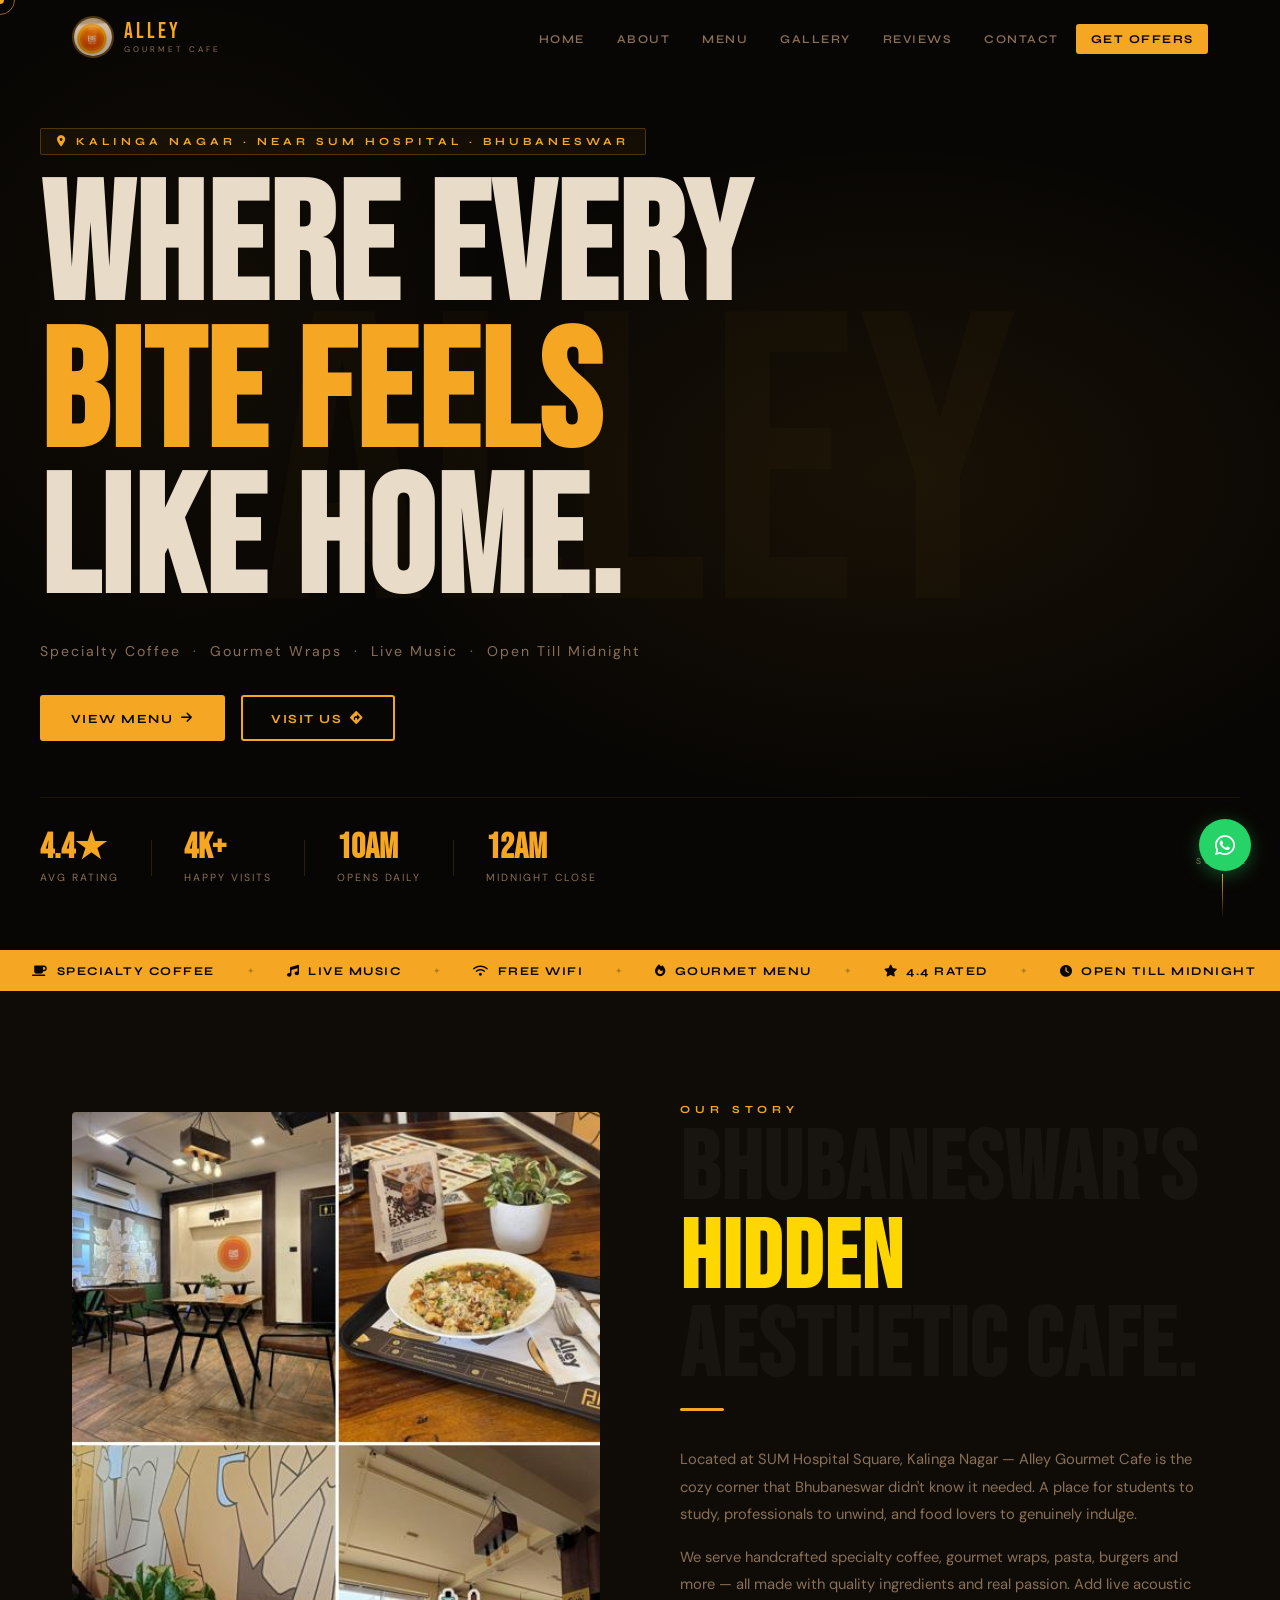
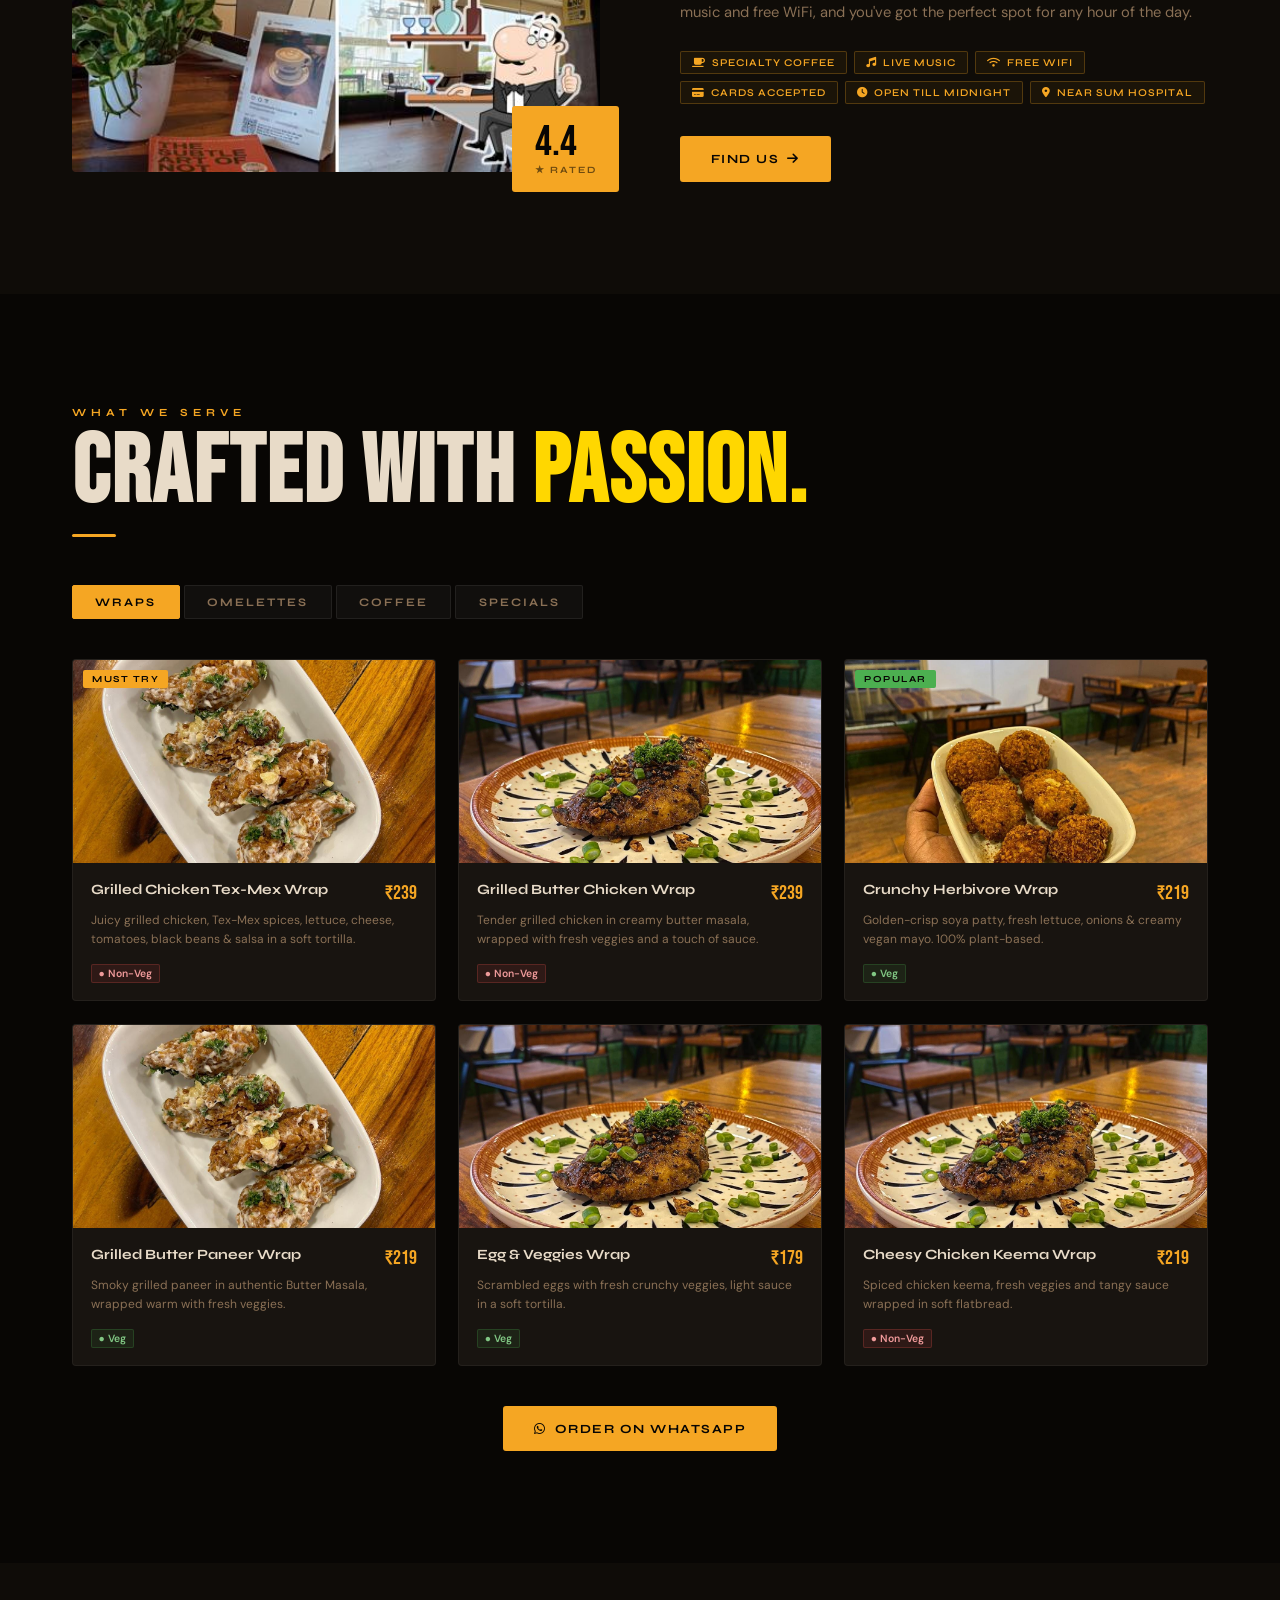
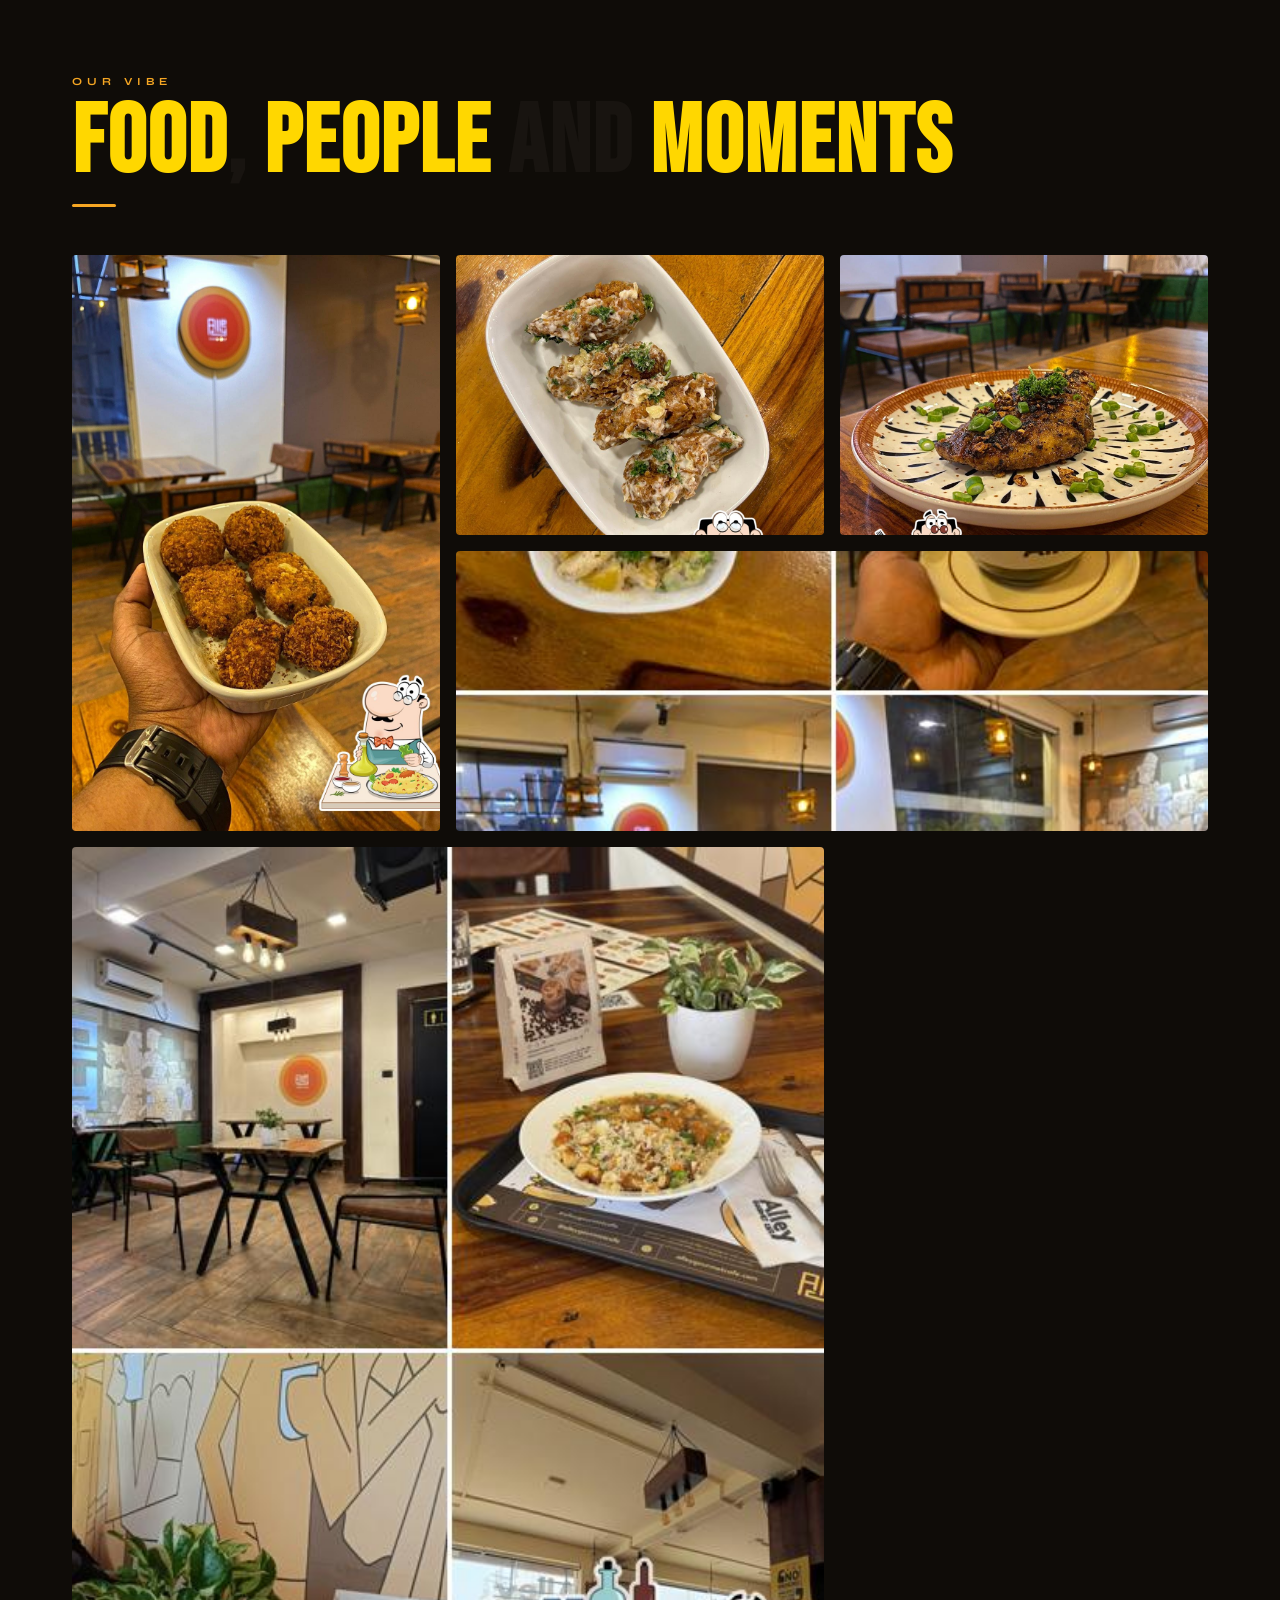
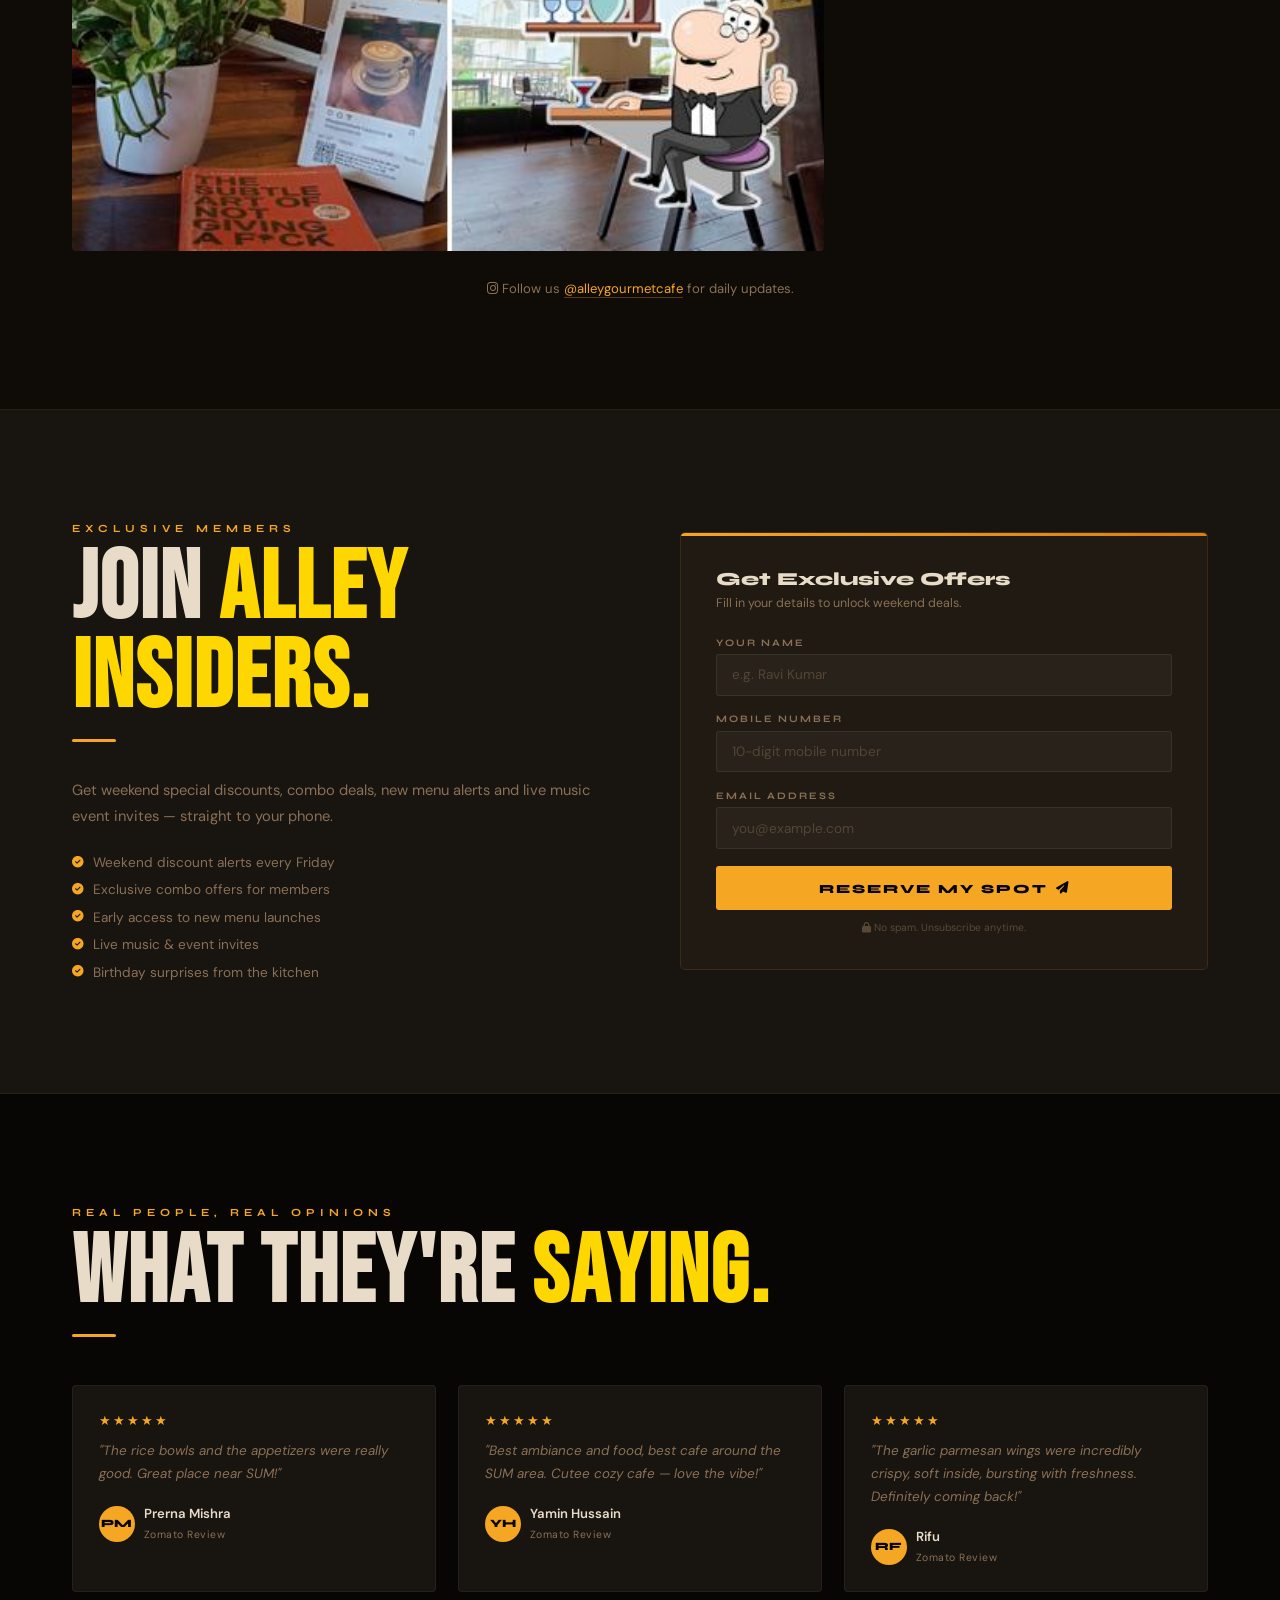
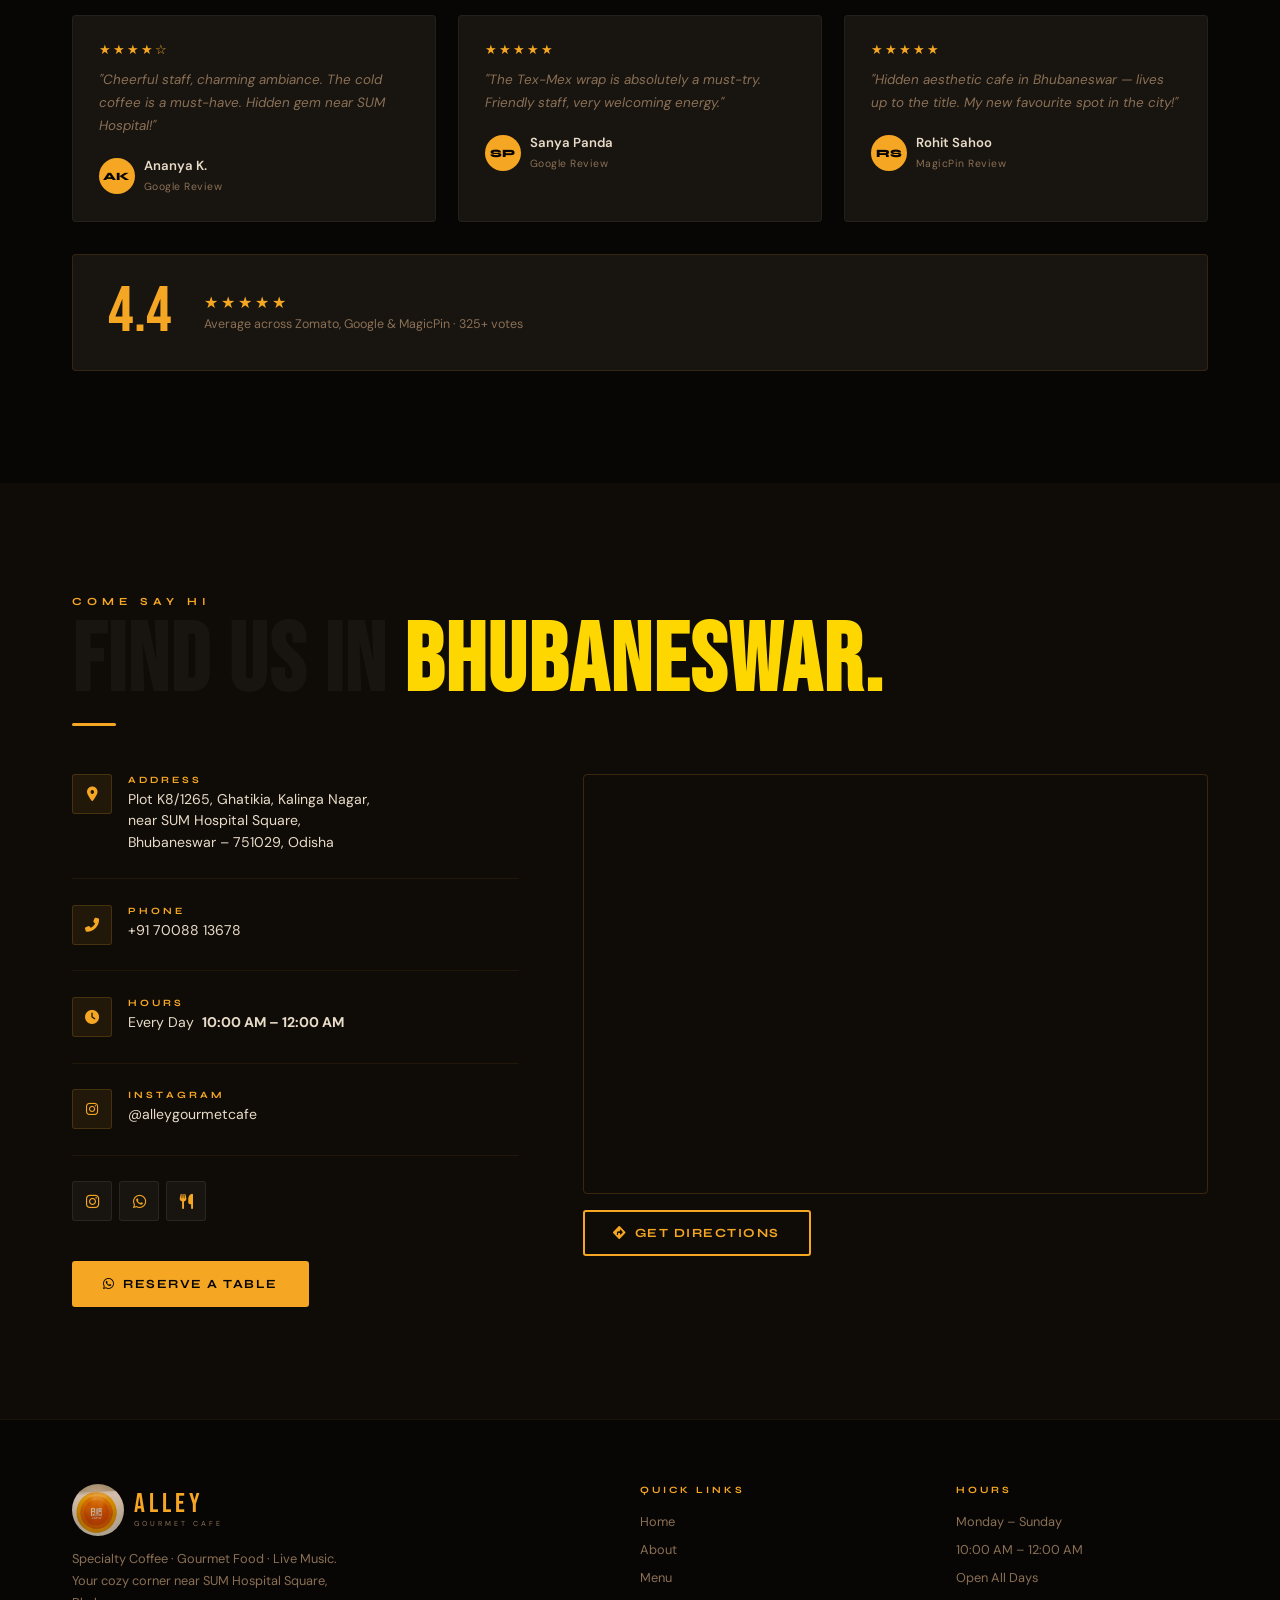
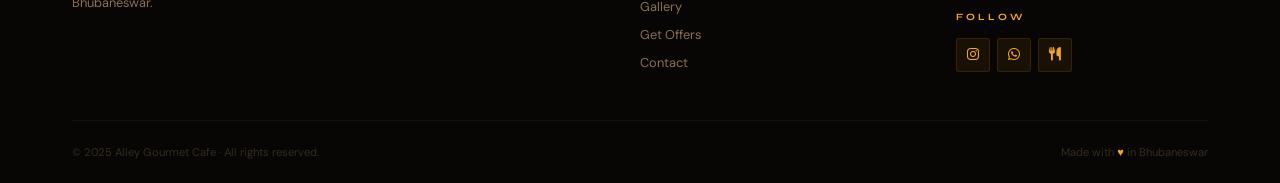
==== commit d2fbad71: "Update index.html" ====
--- a/index.html
+++ b/index.html
@@ -288,7 +288,8 @@
   <div class="container">
     <div class="sec-head reveal">
       <p class="slabel">Our Vibe</p>
-      <h2 class="stitle">Food. <em>People.</em> Moments.</h2>
+     <h2 class="stitle"><em>Food</em>, <em>People</em> and <em>Moments</em></h2>
+
       <div class="sbar"></div>
     </div>
     <div class="gallery-grid reveal">
--- a/css/style.css
+++ b/css/style.css
@@ -72,7 +72,11 @@
 .slabel{font-family:'Syne',sans-serif;font-size:.68rem;font-weight:700;letter-spacing:5px;text-transform:uppercase;color:var(--amber);margin-bottom:.7rem;}
 .stitle{font-family:'Bebas Neue',sans-serif;font-size:clamp(3rem,8vw,6rem);line-height:.92;letter-spacing:2px;color:var(--dark2);}
 .stitle.light{color:var(--text);}
-.stitle em{font-style:normal;color:var(--amber);}
+.stitle em {
+  font-style: normal;   /* keep non-italic, or change to italic if you prefer */
+  color: #FFD700;       /* gold yellow */
+}
+
 .sbar{width:44px;height:3px;background:var(--amber);margin:1rem 0 2.2rem;border-radius:2px;}
 .sec-head{margin-bottom:3rem;}
 
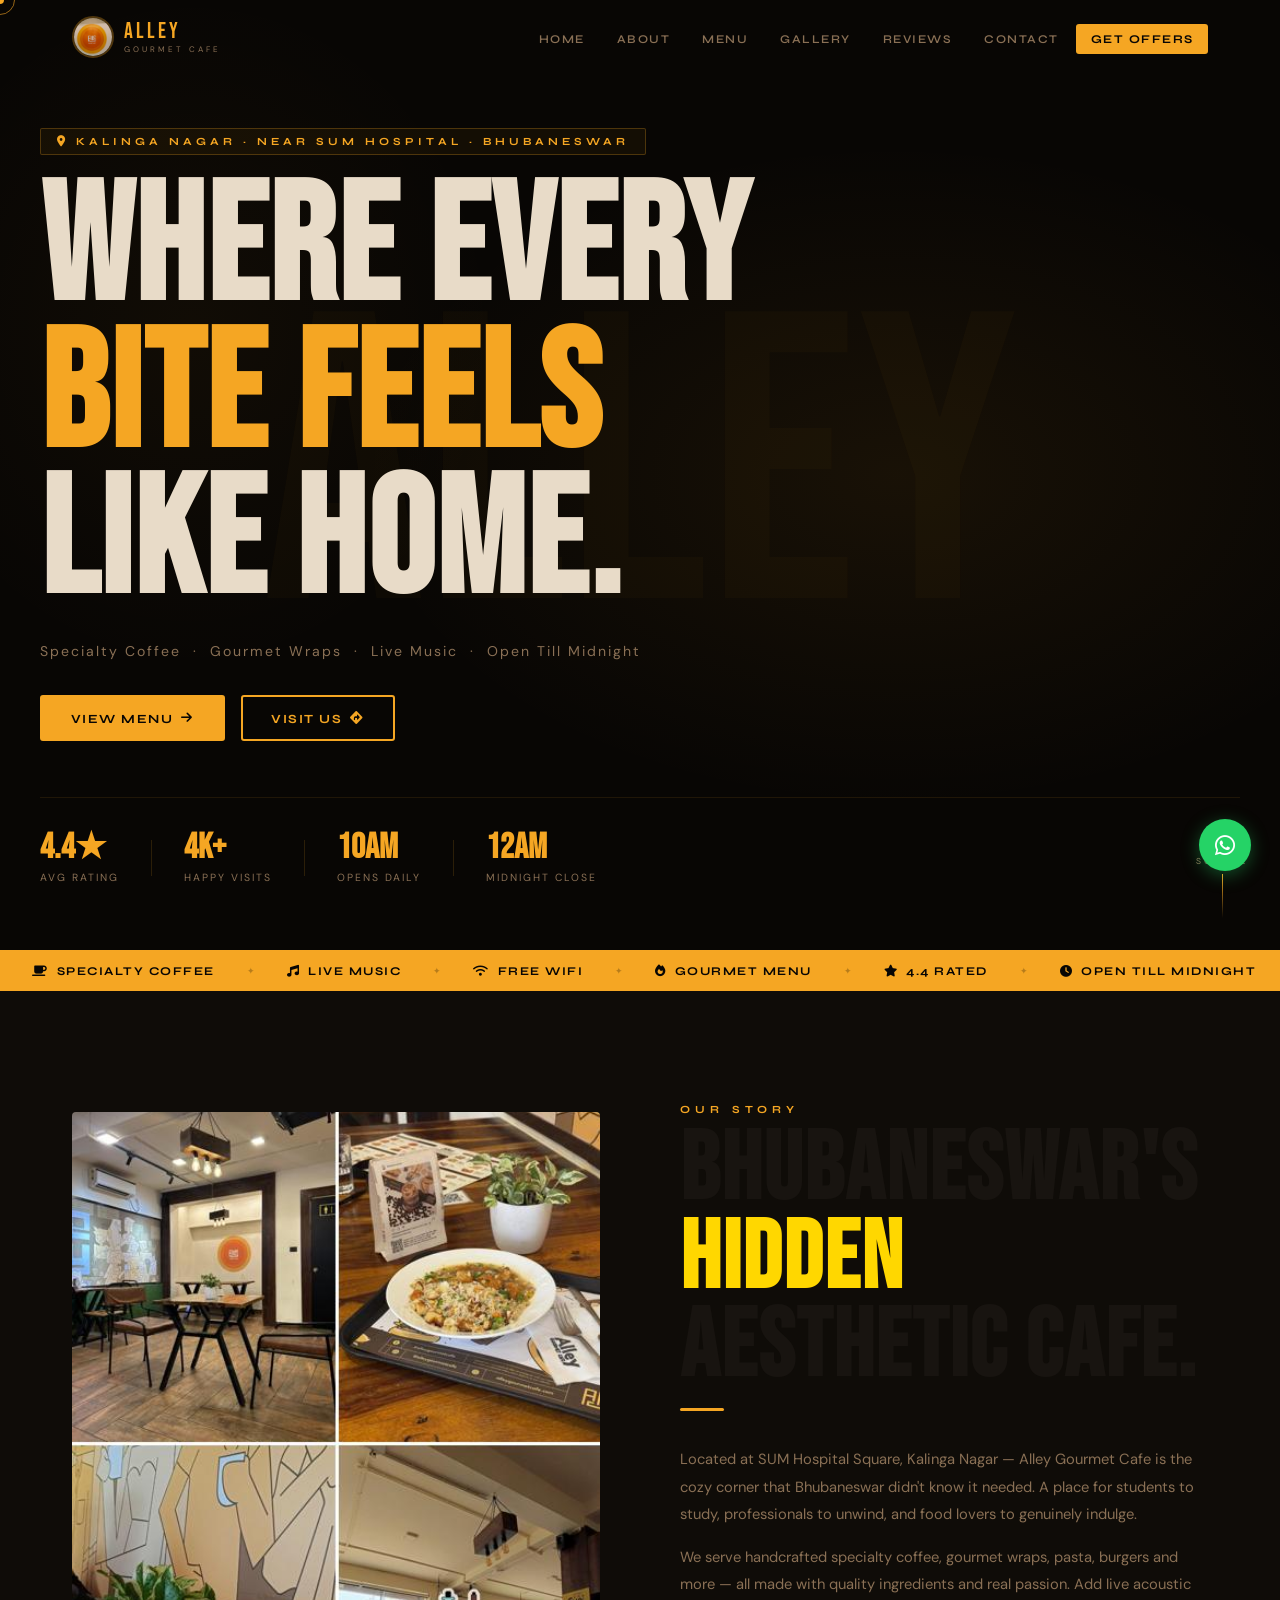
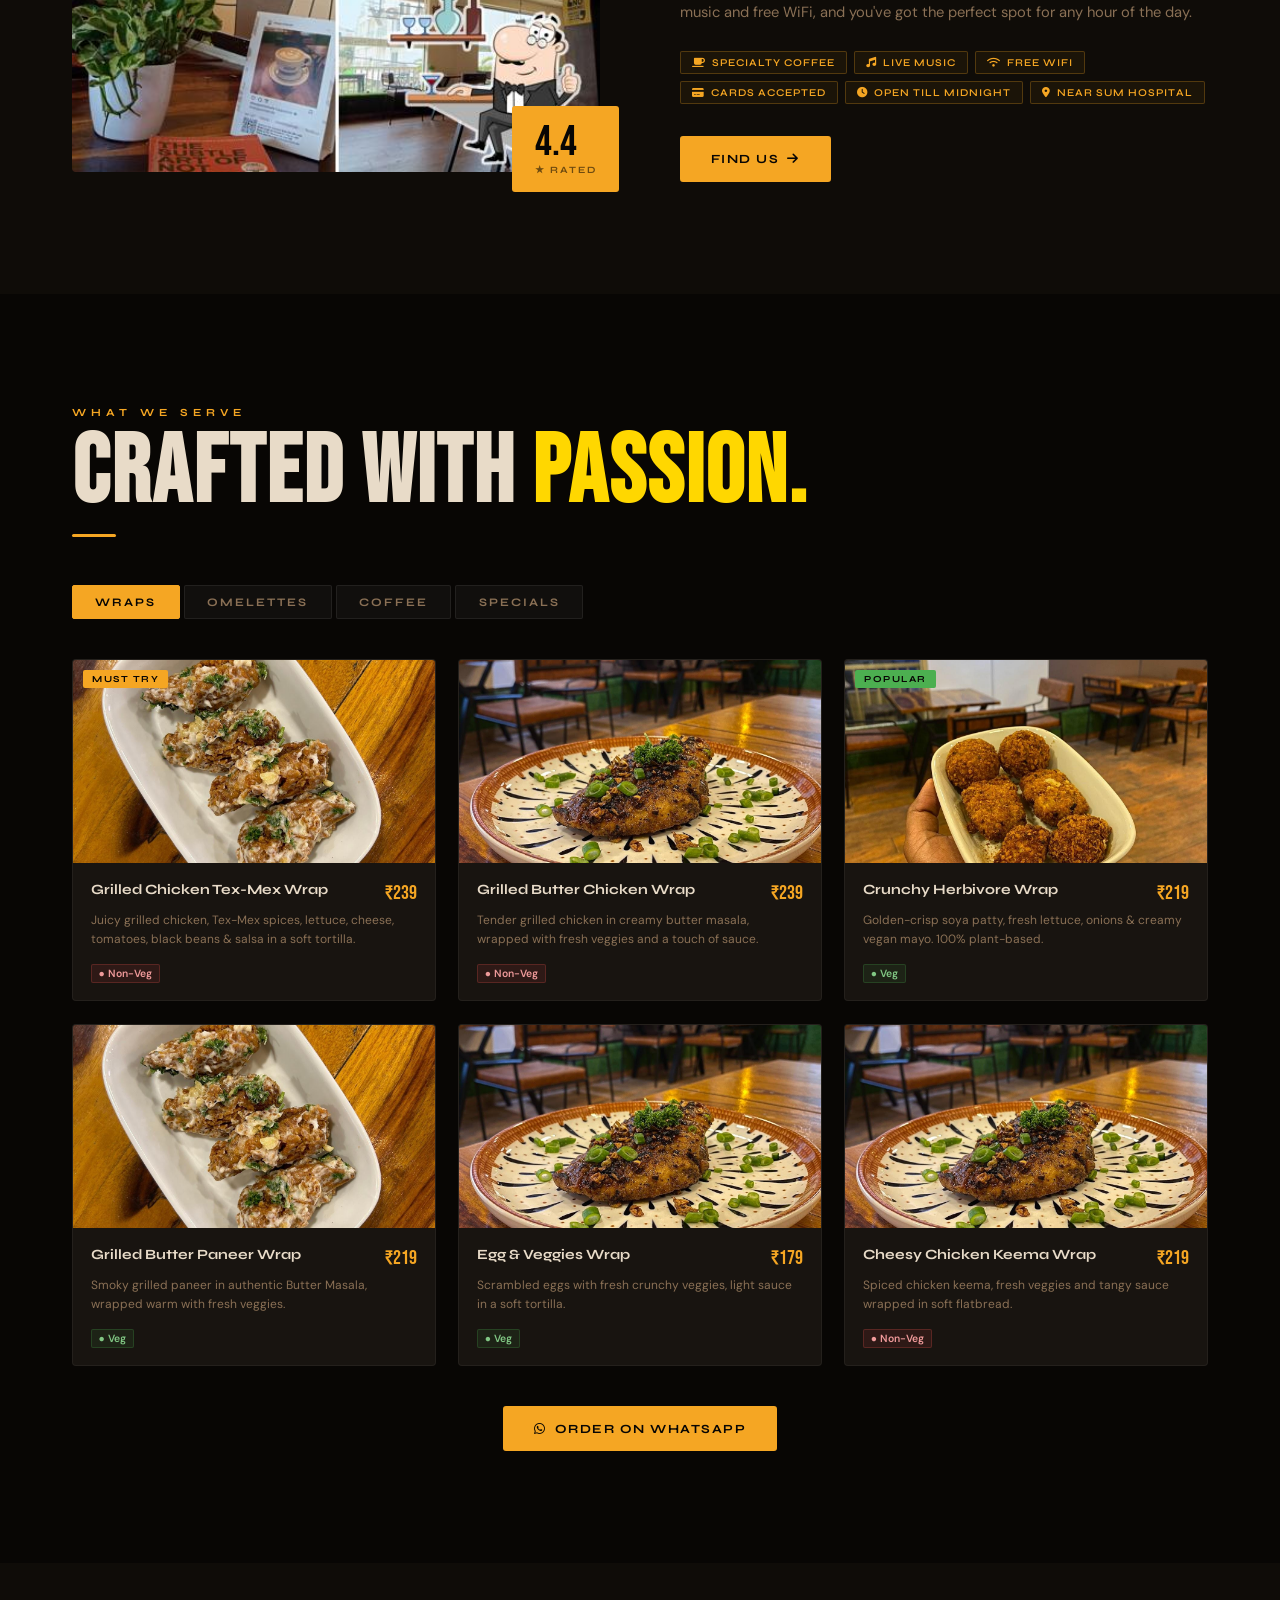
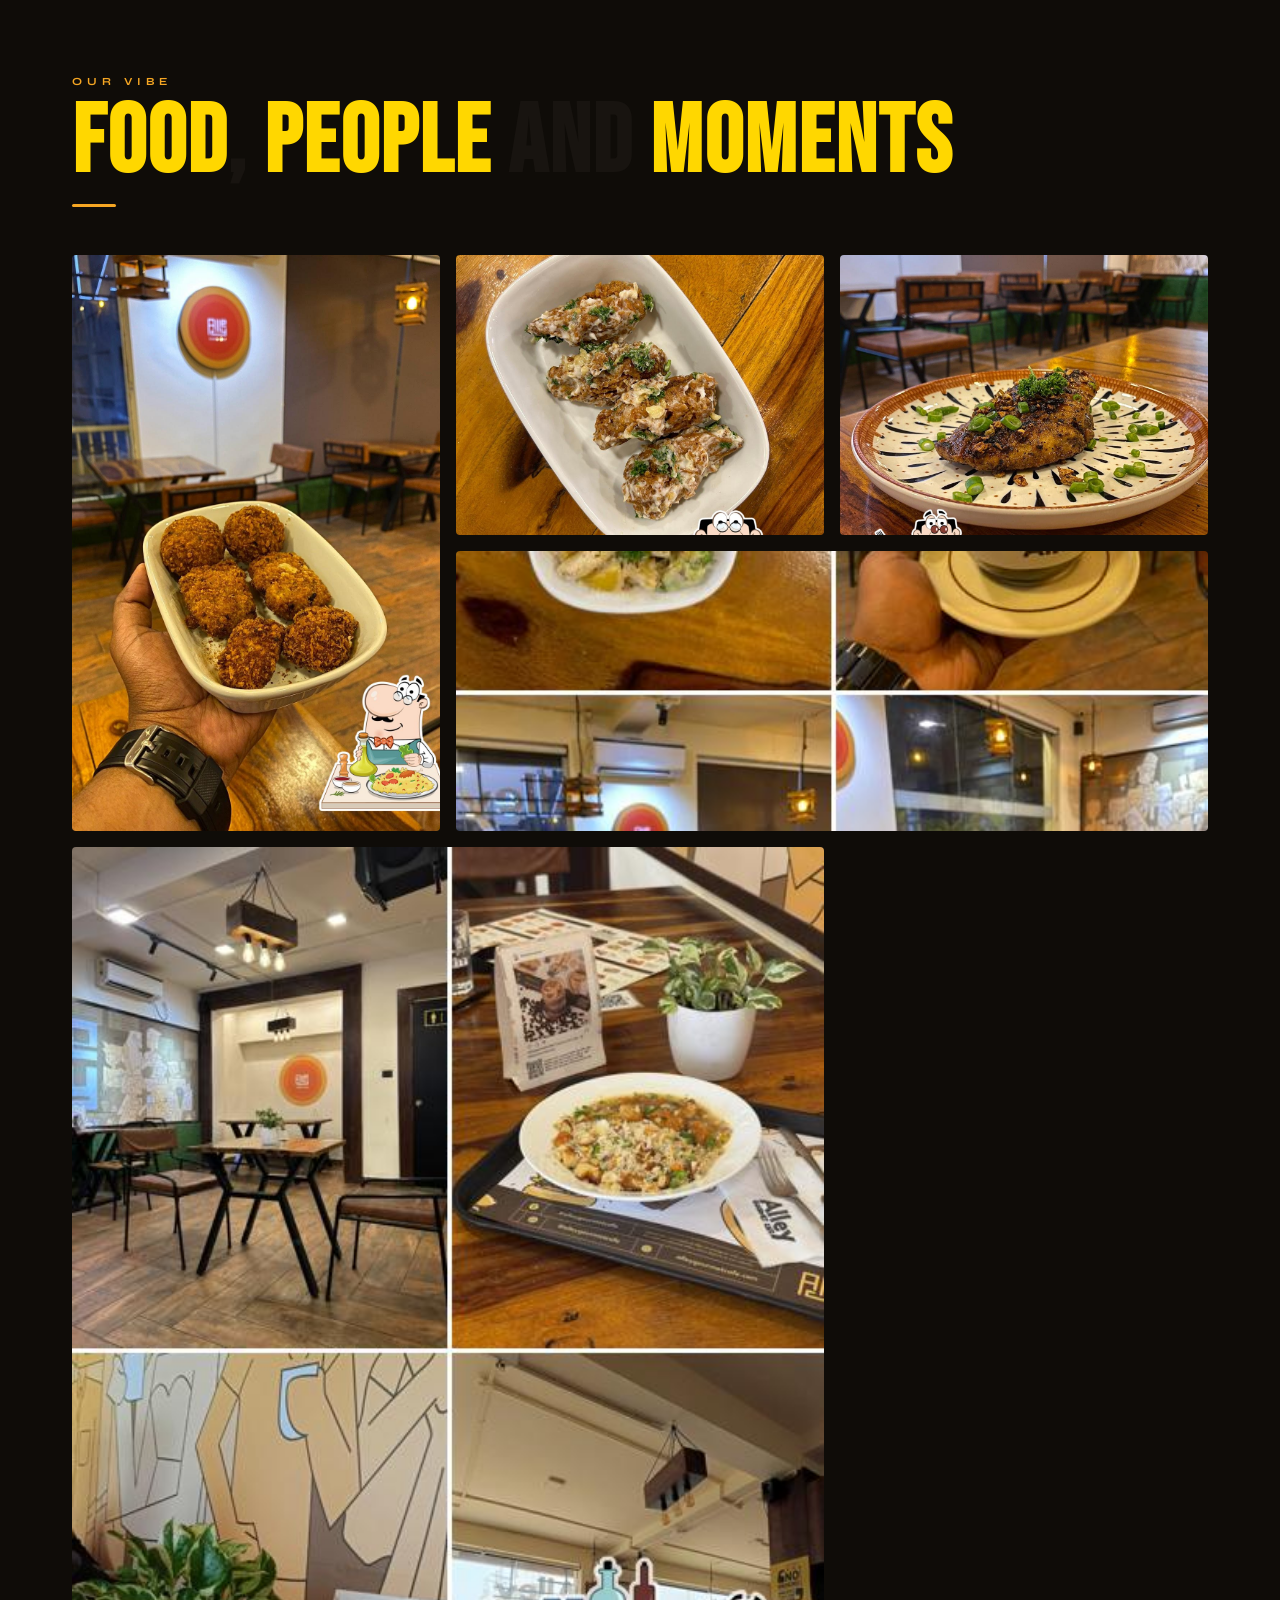
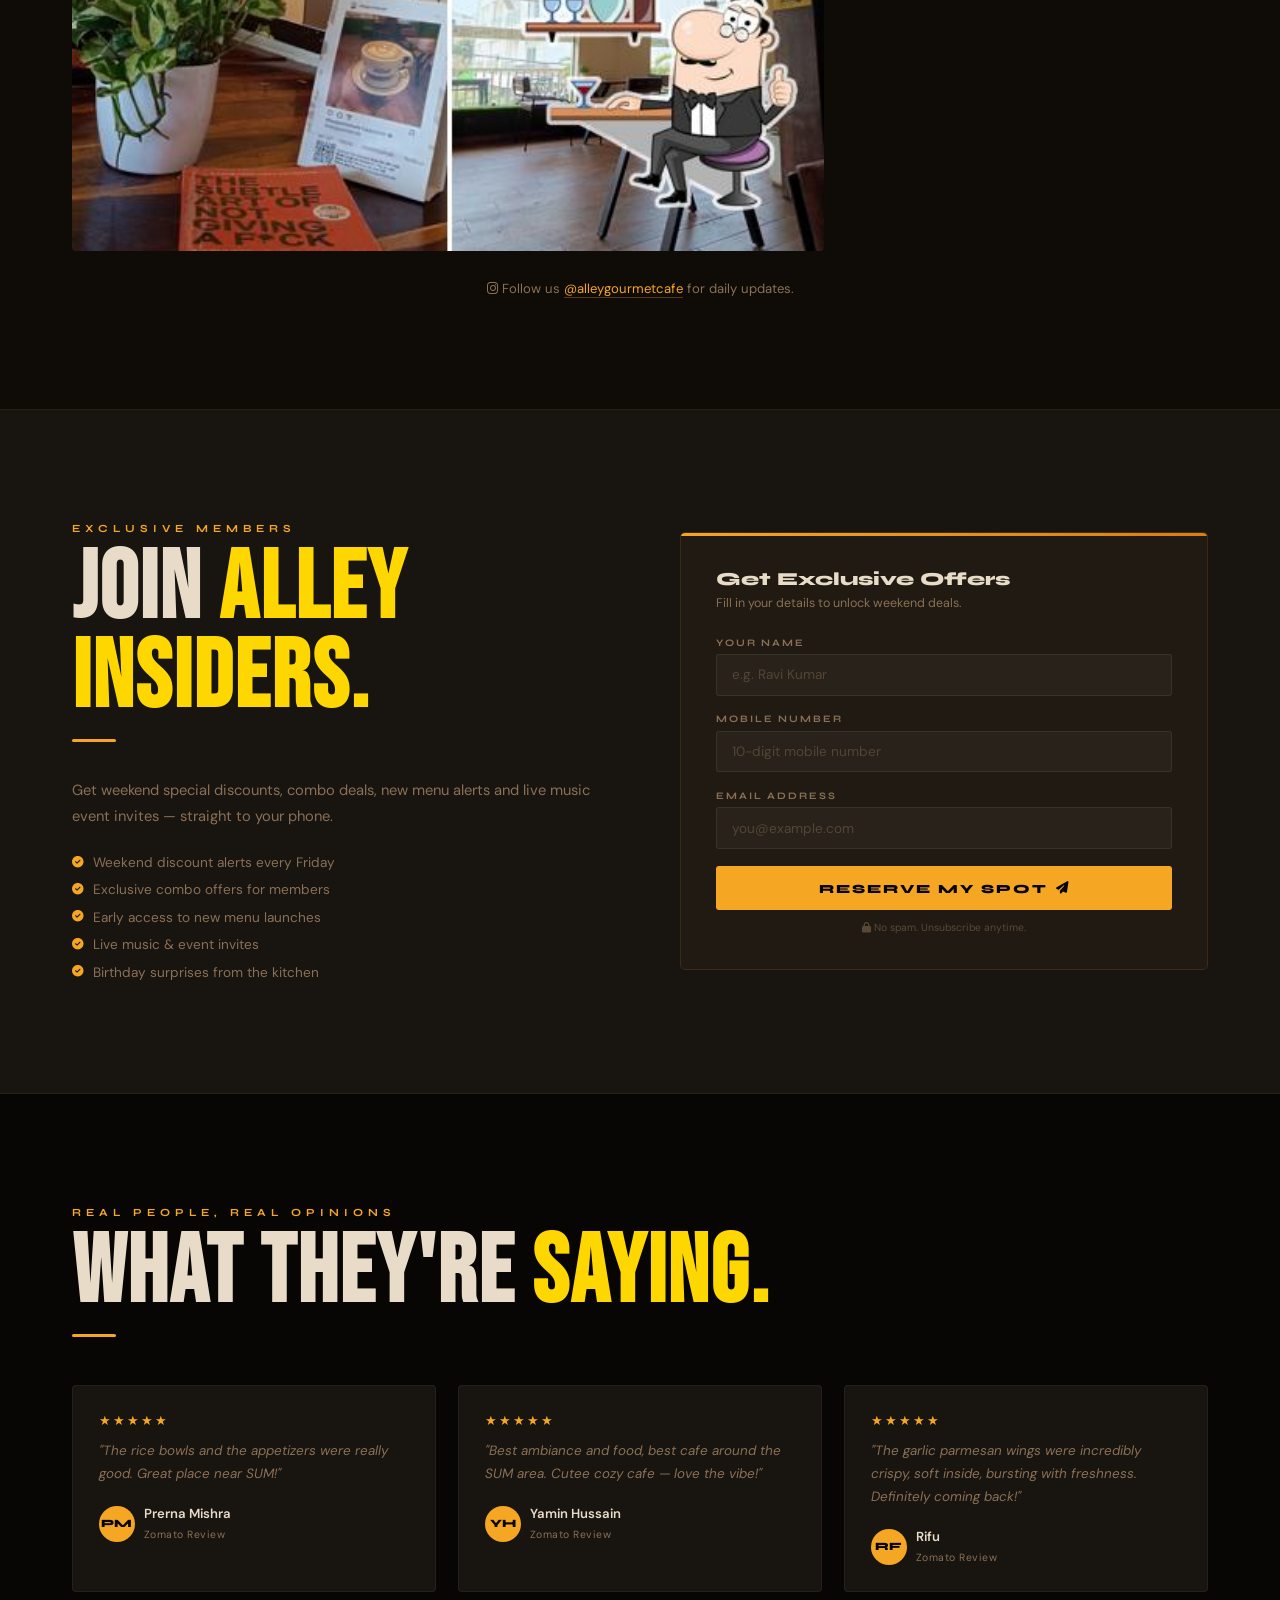
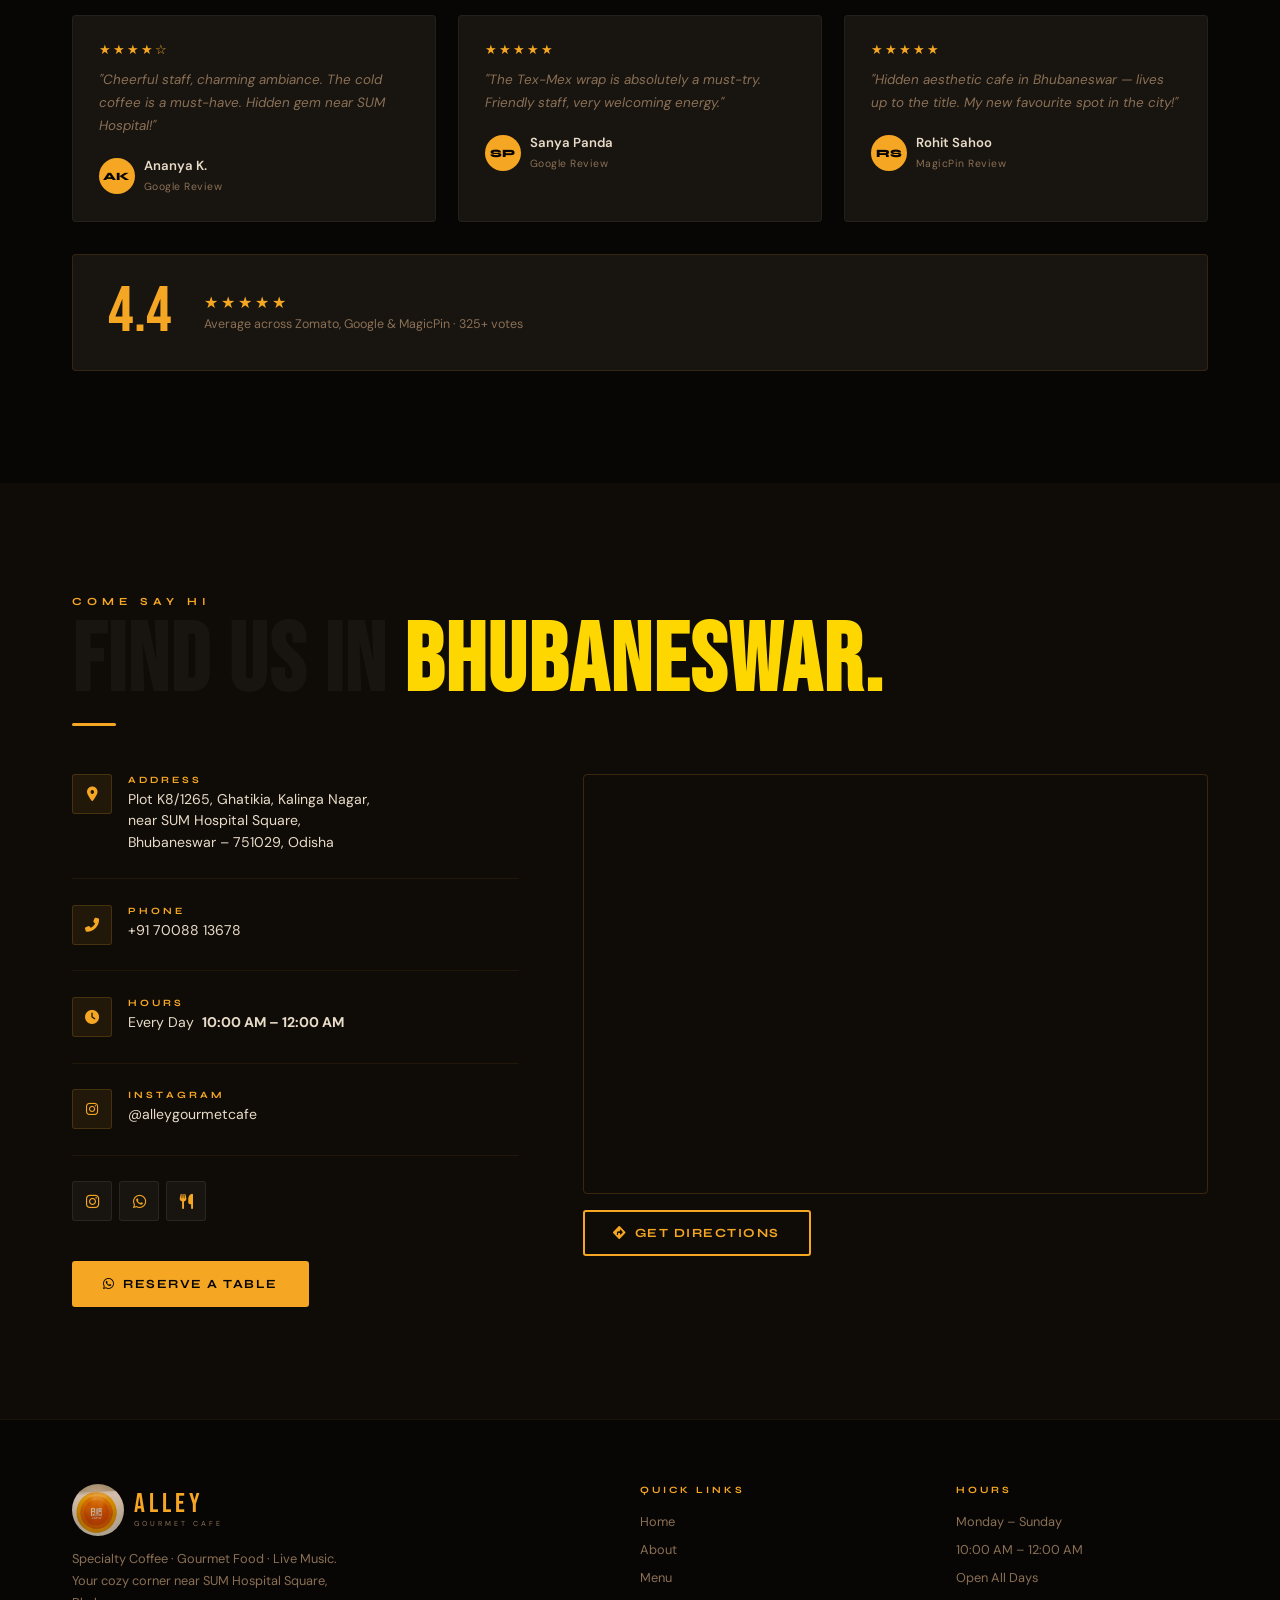
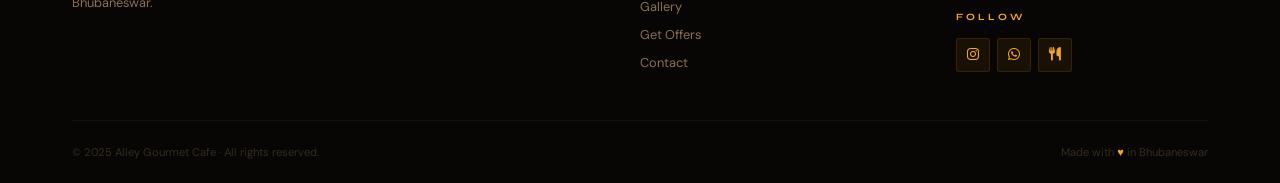
==== commit d0e78950: "Update index.html" ====
--- a/index.html
+++ b/index.html
@@ -288,7 +288,8 @@
   <div class="container">
     <div class="sec-head reveal">
       <p class="slabel">Our Vibe</p>
-     <h2 class="stitle"><em>Food</em>, <em>People</em> and <em>Moments</em></h2>
+    <h2 class="stitle"><em>Food</em>, <em>People</em> and <em>Moments</em></h2>
+
 
       <div class="sbar"></div>
     </div>
